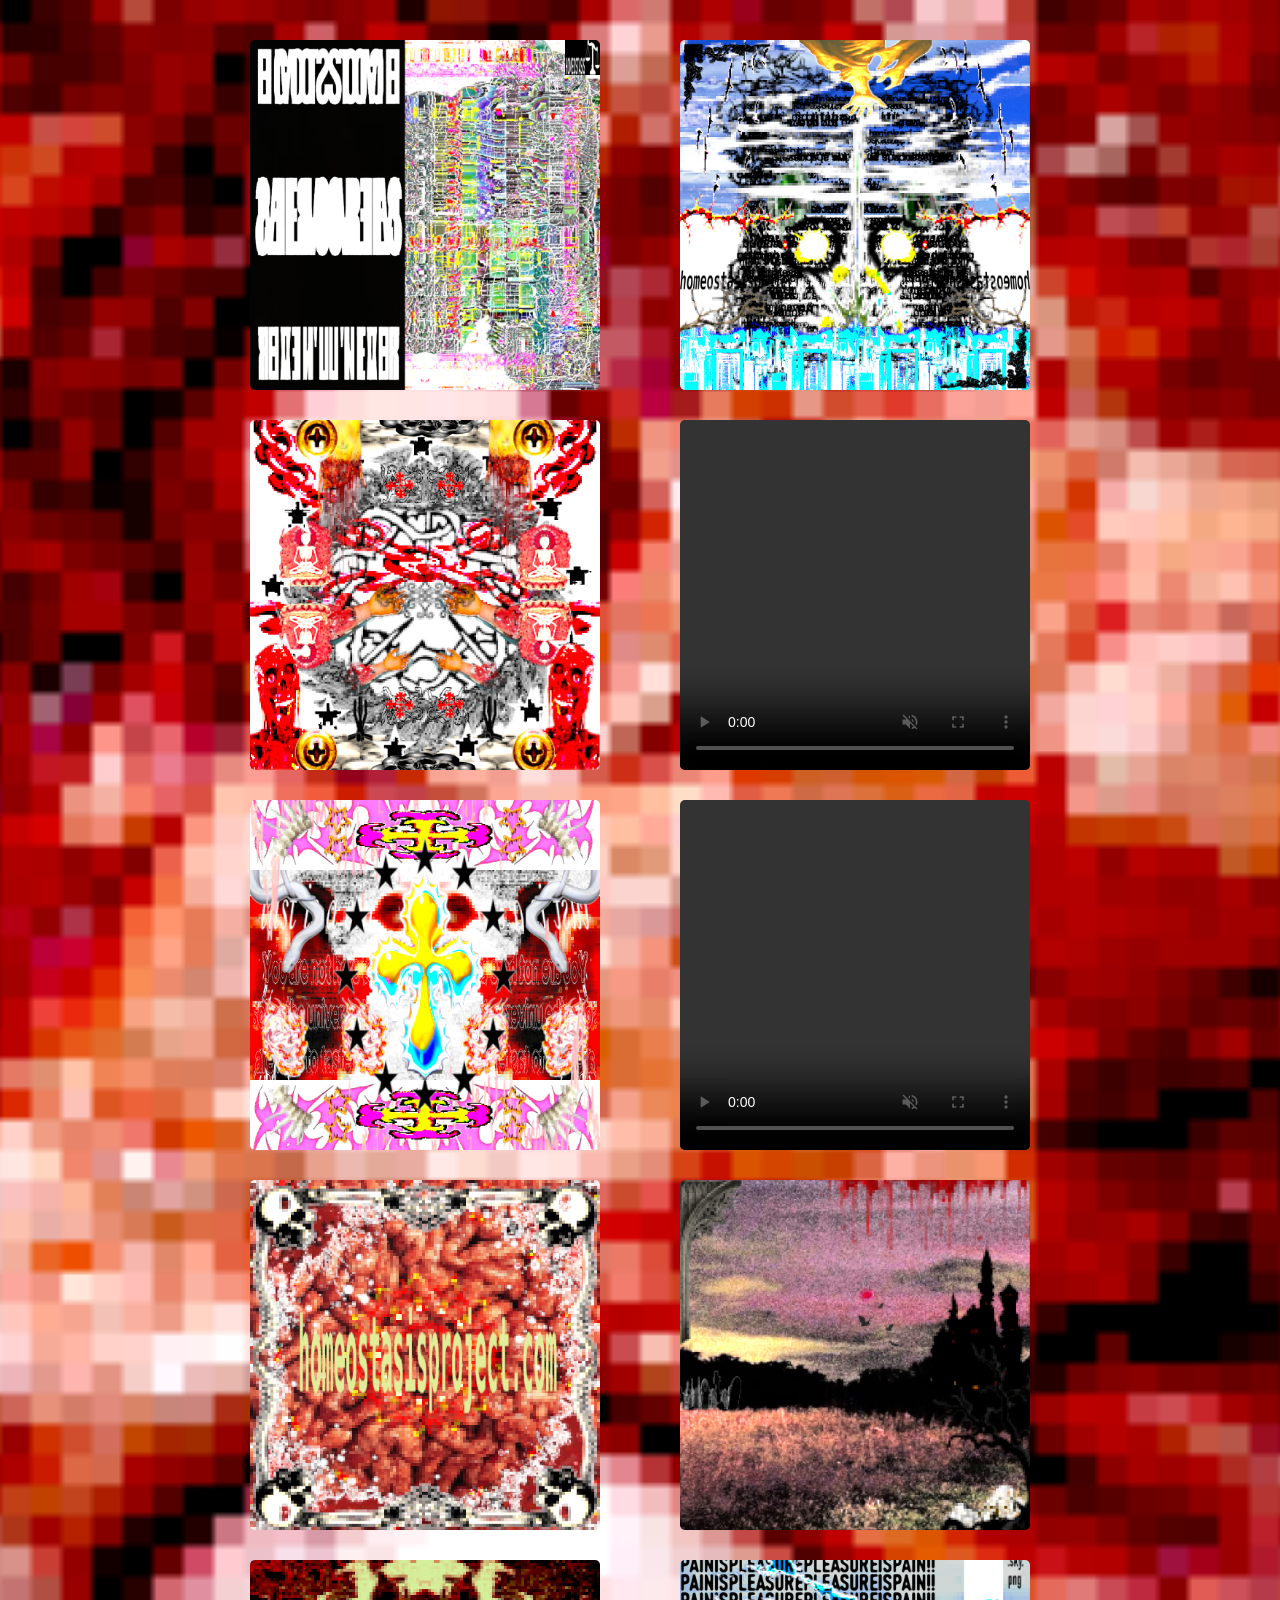
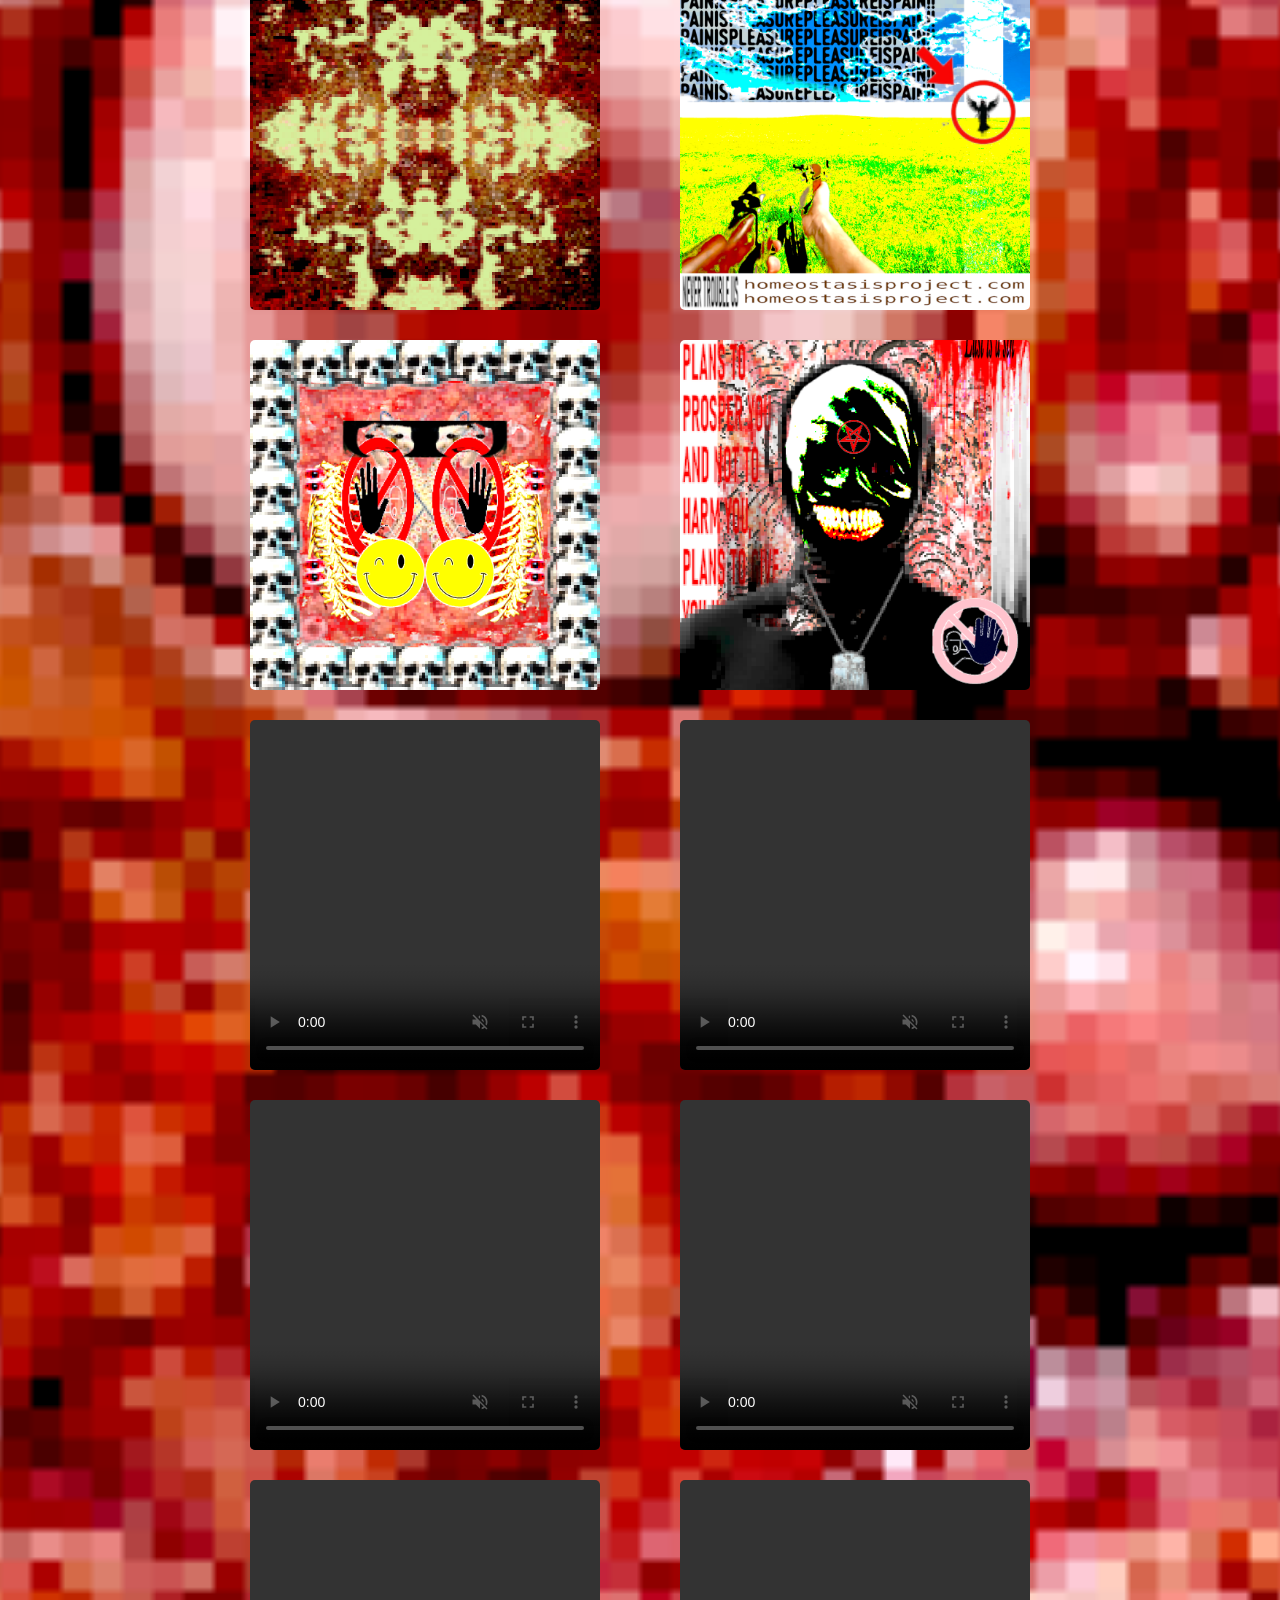
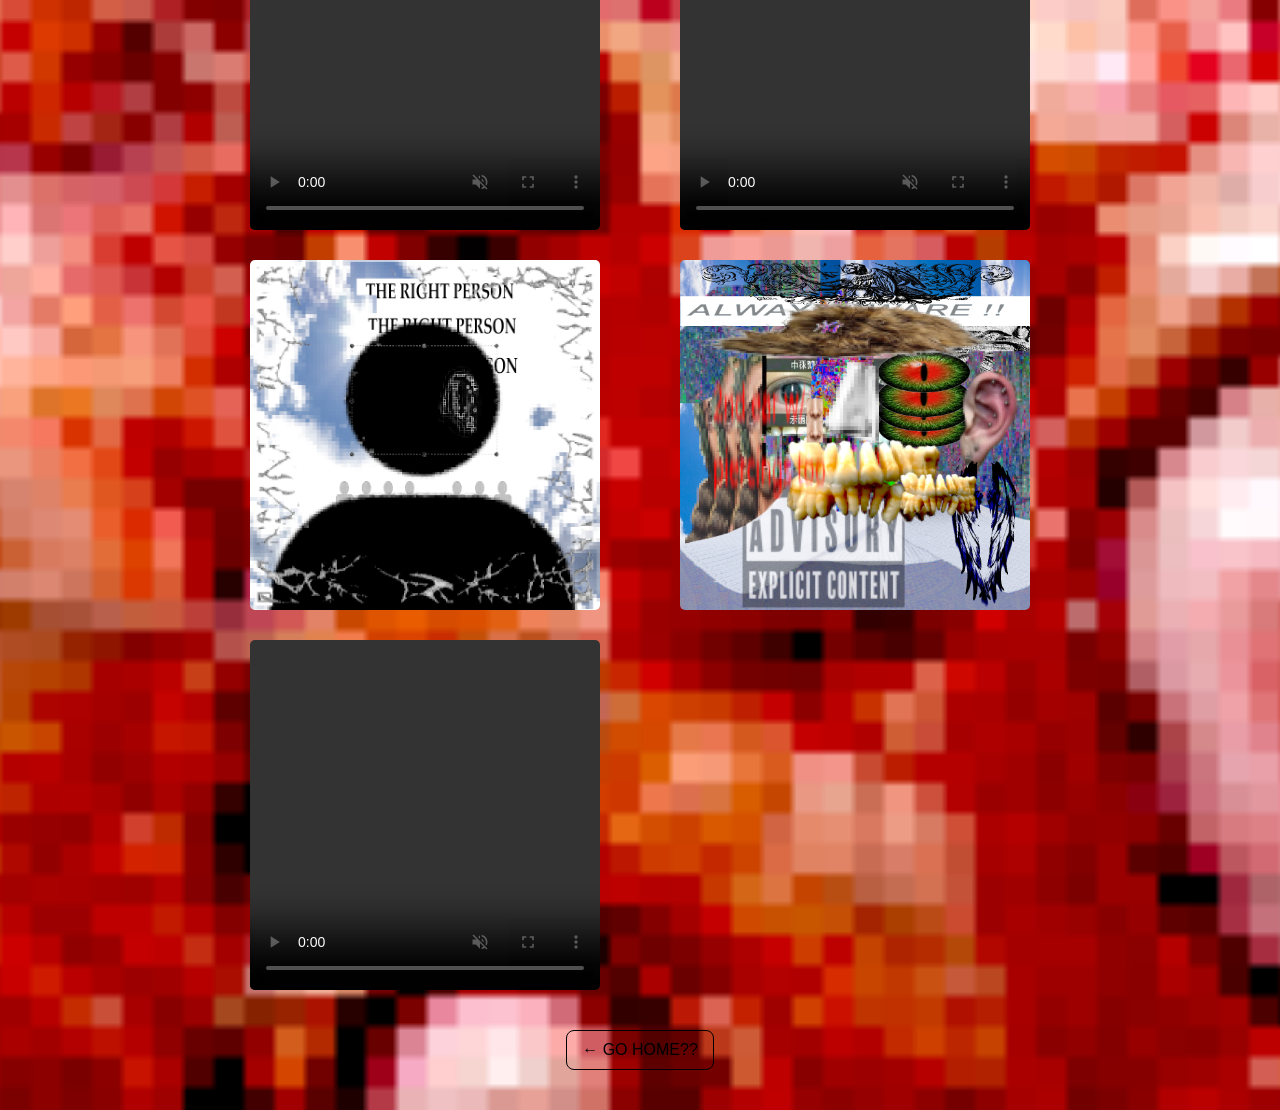
==== page3.html @ a5e360a9 "Update page3.html" ====
<!DOCTYPE html>
<html lang="fr">

<head>
  <meta charset="UTF-8">
  <link rel="stylesheet" href="page3.css">

  <script>
    // 1 chance sur 10 d'avoir l'image p6.png en fond
    window.addEventListener("DOMContentLoaded", () => {
      const roll = Math.floor(Math.random() * 5) + 1;

      if (roll === 1) {
        document.body.classList.add("bg-image");
      }
    });
  </script>

</head>

<body>

  <div class="gallery">

    <div class="column">

        <img src="images/w21.png" alt="Sketch 21"
           onclick="openLightbox(this.src,'image')">
    
       <img src="images/w19.png" alt="Sketch 19"
           onclick="openLightbox(this.src,'image')">

      <img src="images/w17.png" alt="Sketch 17"
           onclick="openLightbox(this.src,'image')">

      <img src="images/w15.png" alt="Sketch 15"
           onclick="openLightbox(this.src,'image')">

      <img src="images/w13.png" alt="Sketch 13"
           onclick="openLightbox(this.src,'image')">

      <img src="images/w11.png" alt="Sketch 11"
           onclick="openLightbox(this.src,'image')">

      <video autoplay muted loop playsinline controls
             onclick="openLightbox('images/w9.mp4','video')">
        <source src="images/w9.mp4" type="video/mp4">
      </video>

      <video autoplay muted loop playsinline controls
             onclick="openLightbox('images/w7.mp4','video')">
        <source src="images/w7.mp4" type="video/mp4">
      </video>

      <video autoplay muted loop playsinline controls
             onclick="openLightbox('images/w5.mp4','video')">
        <source src="images/w5.mp4" type="video/mp4">
      </video>

      <img src="images/w3.png" alt="Sketch 3"
           onclick="openLightbox(this.src,'image')">

      <video autoplay muted loop playsinline controls
             onclick="openLightbox('images/w1.mp4','video')">
        <source src="images/w1.mp4" type="video/mp4">
      </video>

    </div>

    <div class="column">

           <img src="images/w20.png" alt="Sketch 20"
           onclick="openLightbox(this.src,'image')">

      <video autoplay muted loop playsinline controls
             onclick="openLightbox('images/w18.mp4','video')">
        <source src="images/w18.mp4" type="video/mp4">
      </video>

      <video autoplay muted loop playsinline controls
             onclick="openLightbox('images/w16.mp4','video')">
        <source src="images/w16.mp4" type="video/mp4">
      </video>

      <img src="images/w14.png" alt="Sketch 14"
           onclick="openLightbox(this.src,'image')">

      <img src="images/w12.png" alt="Sketch 12"
           onclick="openLightbox(this.src,'image')">

      <img src="images/w10.png" alt="Sketch 10"
           onclick="openLightbox(this.src,'image')">

      <video autoplay muted loop playsinline controls
             onclick="openLightbox('images/w8.mp4','video')">
        <source src="images/w8.mp4" type="video/mp4">
      </video>

      <video autoplay muted loop playsinline controls
             onclick="openLightbox('images/w6.mp4','video')">
        <source src="images/w6.mp4" type="video/mp4">
      </video>

      <video autoplay muted loop playsinline controls
             onclick="openLightbox('images/w4.mp4','video')">
        <source src="images/w4.mp4" type="video/mp4">
      </video>

      <img src="images/w2.jpeg" alt="Sketch 2"
           onclick="openLightbox(this.src,'image')">

    </div>

  </div>

  <a href="index.html" class="back-home">← GO HOME??</a>

  <div id="lightbox" class="lightbox" onclick="closeLightbox()">

    <img id="lightbox-img" style="display:none;">

    <video id="lightbox-video"
           controls
           autoplay
           style="display:none;">
    </video>

  </div>

  <script>

    function openLightbox(src, type) {

      const lightbox = document.getElementById("lightbox");
      const img = document.getElementById("lightbox-img");
      const video = document.getElementById("lightbox-video");

      lightbox.style.display = "flex";

      if (type === "video") {

        img.style.display = "none";

        video.style.display = "block";
        video.src = src;
        video.play();

      } else {

        video.pause();
        video.style.display = "none";

        img.style.display = "block";
        img.src = src;
      }
    }

    function closeLightbox() {
      document.getElementById("lightbox").style.display = "none";
      document.getElementById("lightbox-video").pause();
    }

  </script>

</body>

</html>
---- page3.css ----
body {
  margin: 0;
  background-color: white;
  color: black;
  font-family: Arial, sans-serif;
  text-align: center;
}

/* IMAGE ALÉATOIRE */
body.bg-image {
  background-image: url("images/p6.png");
  background-size: cover;
  background-position: center;
  background-repeat: no-repeat;
}

/* TITRE */
h1 {
  margin-top: 20px;
  letter-spacing: 2px;
}

/* GALERIE */
.gallery {
  display: flex;
  justify-content: center;
  align-items: flex-start;
  gap: 80px;
  margin-top: 40px;
  flex-wrap: wrap;
}

/* COLONNES */
.column {
  display: flex;
  flex-direction: column;
  gap: 30px;
}

/* MEDIA */
.column img,
.column video {
  width: 350px;
  height: 350px;
  object-fit: cover;
  border-radius: 5px;
  transition: transform 0.3s ease;
  cursor: pointer;
}

.column img:hover,
.column video:hover {
  transform: scale(1.05);
}

/* BOUTON */
.back-home {
  display: inline-block;
  margin-top: 40px;
  margin-bottom: 40px;
  color: black;
  text-decoration: none;
  border: 1px solid black;
  padding: 10px 15px;
  border-radius: 8px;
  transition: 0.3s;
}

.back-home:hover {
  background-color: black;
  color: white;
}

/* LIGHTBOX */
.lightbox {
  display: none;
  position: fixed;
  top: 0;
  left: 0;
  width: 100%;
  height: 100%;
  background: rgba(0,0,0,0.9);
  justify-content: center;
  align-items: center;
  z-index: 1000;
}

.lightbox img,
.lightbox video {
  max-width: 90%;
  max-height: 90%;
  object-fit: contain;
  border-radius: 10px;
}
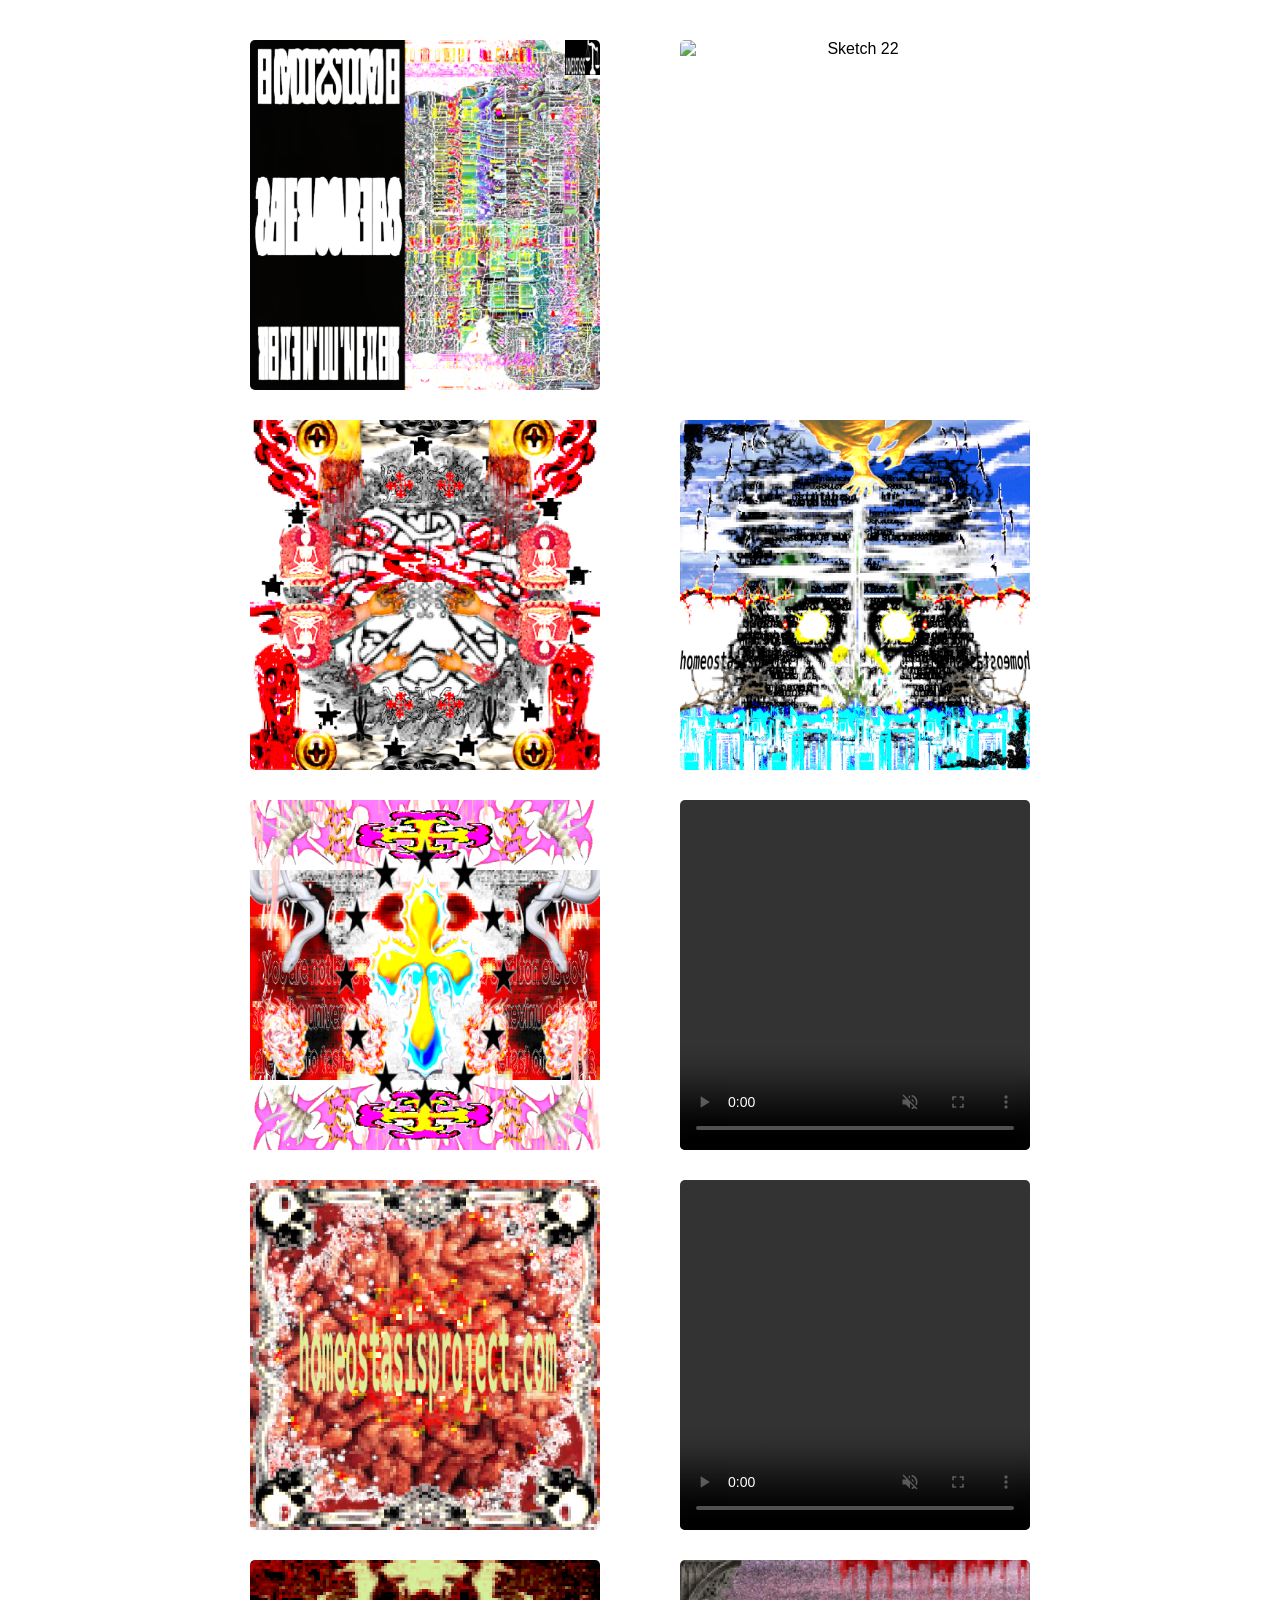
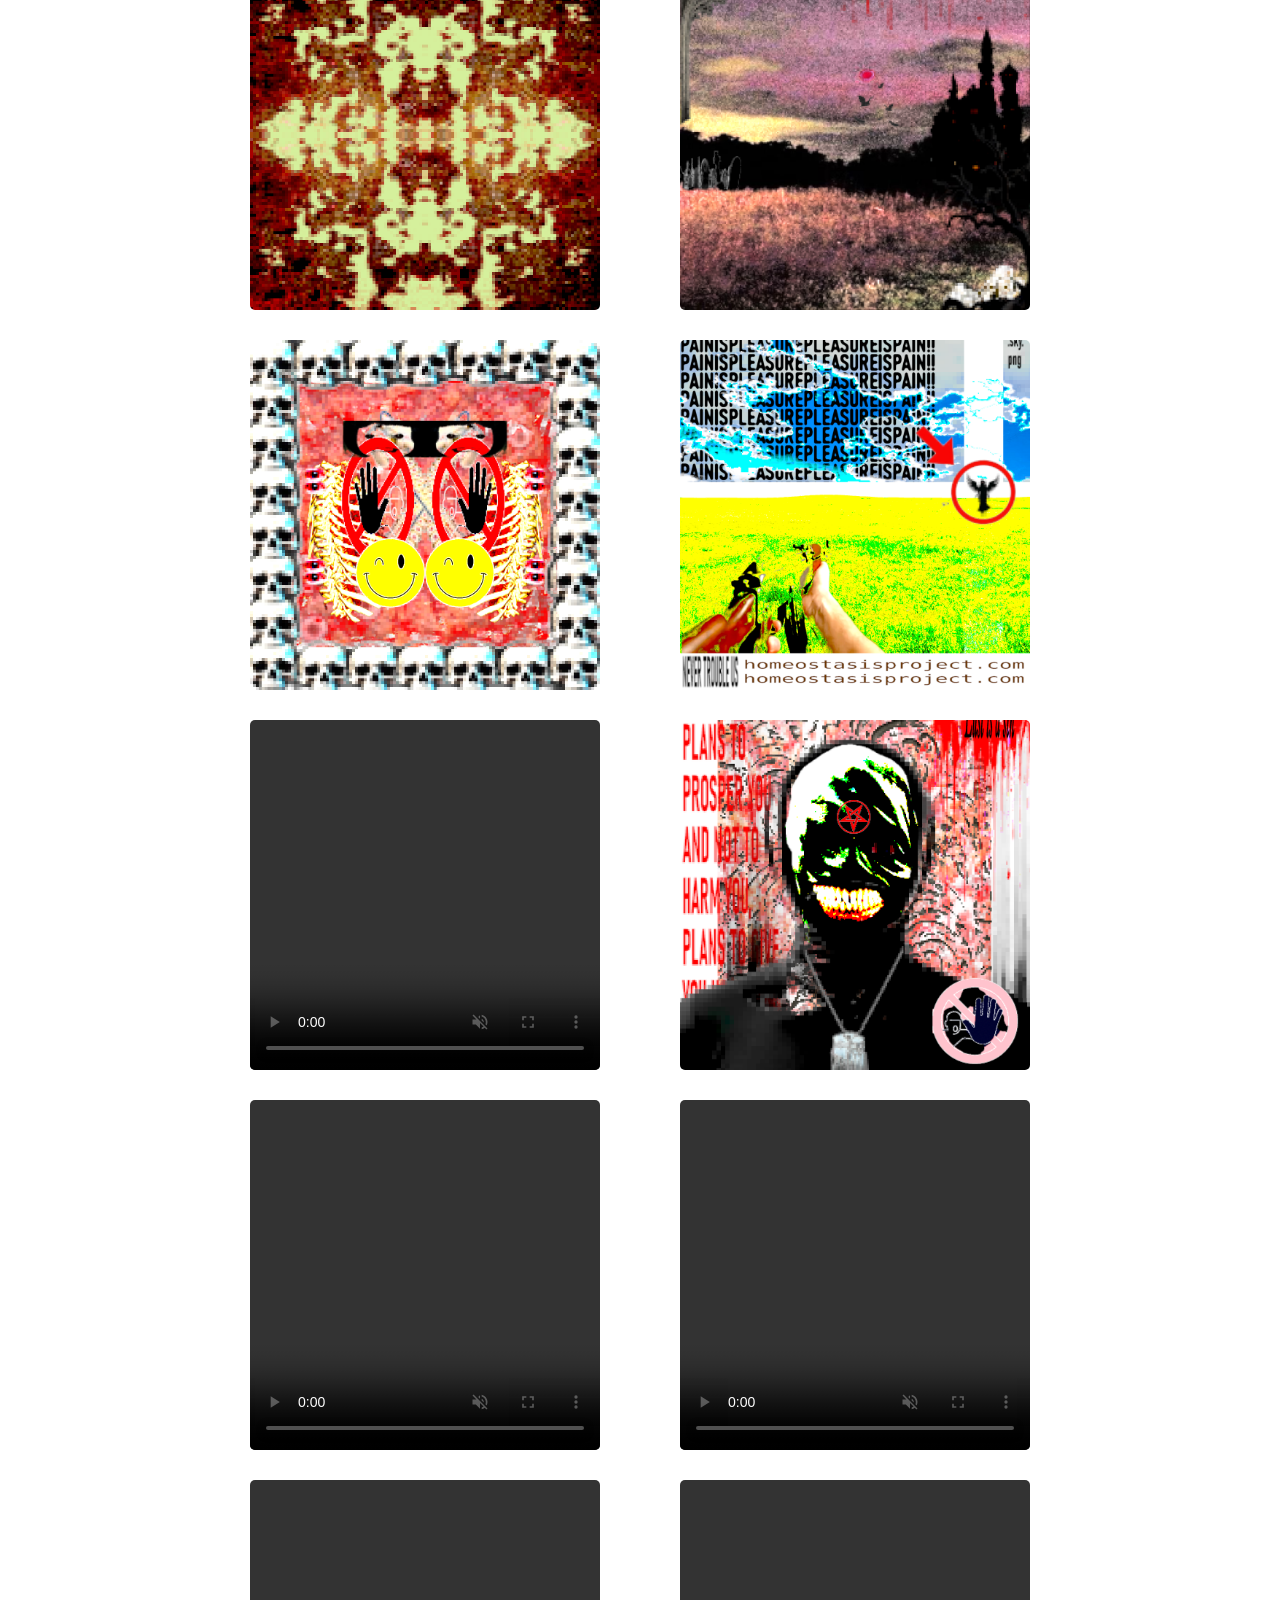
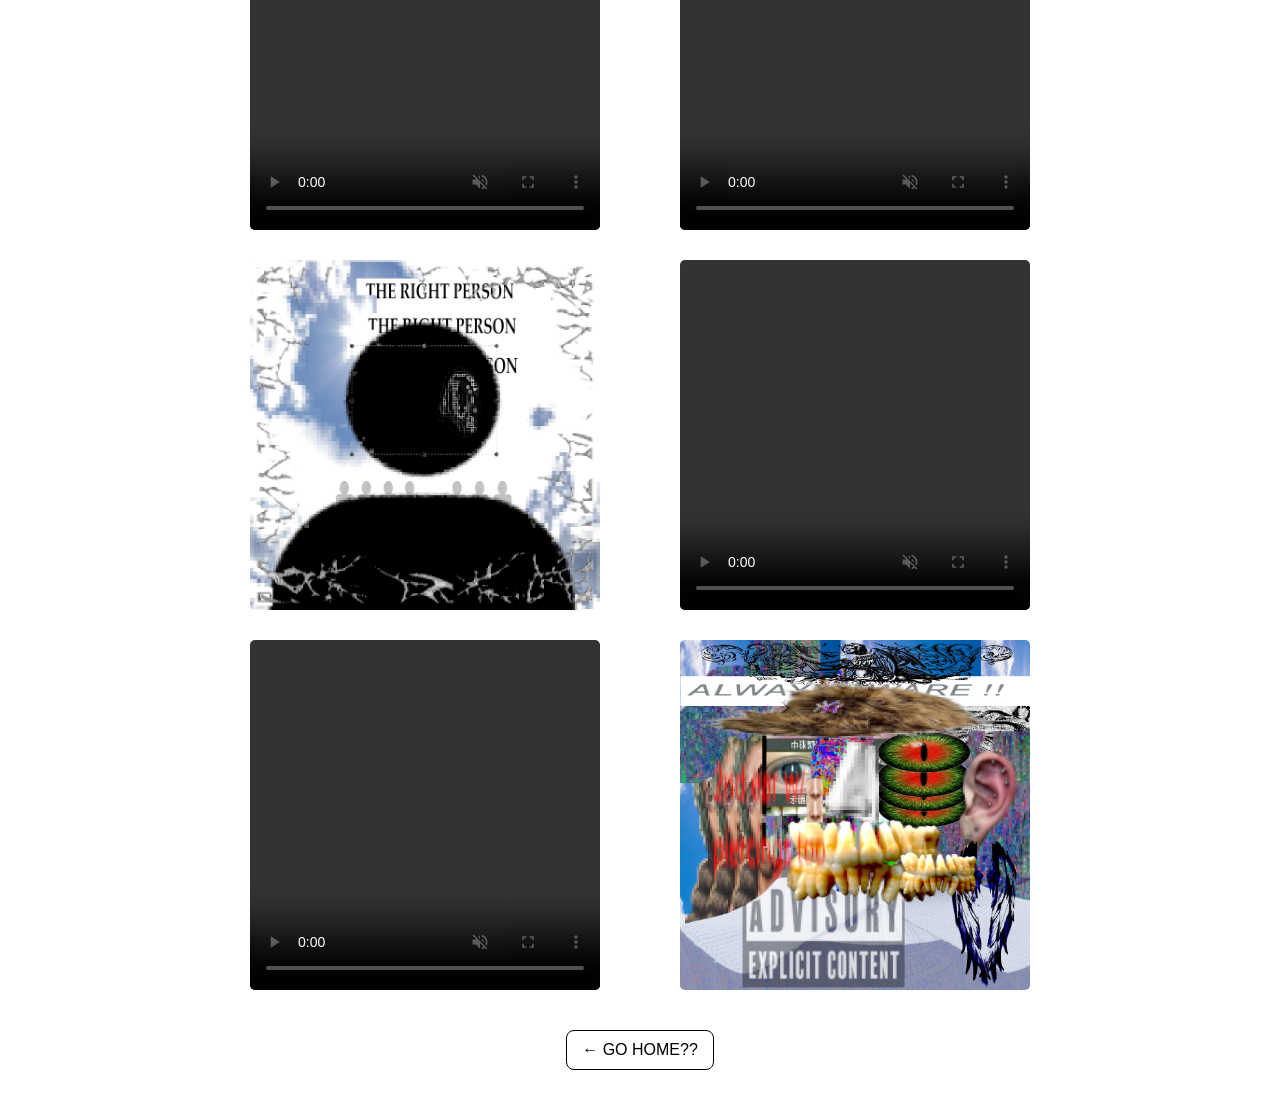
==== commit d705e861: "Update page3.html" ====
--- a/page3.html
+++ b/page3.html
@@ -68,6 +68,9 @@
     </div>
 
     <div class="column">
+
+       <img src="images/w22.png" alt="Sketch 22"
+           onclick="openLightbox(this.src,'image')">
 
            <img src="images/w20.png" alt="Sketch 20"
            onclick="openLightbox(this.src,'image')">
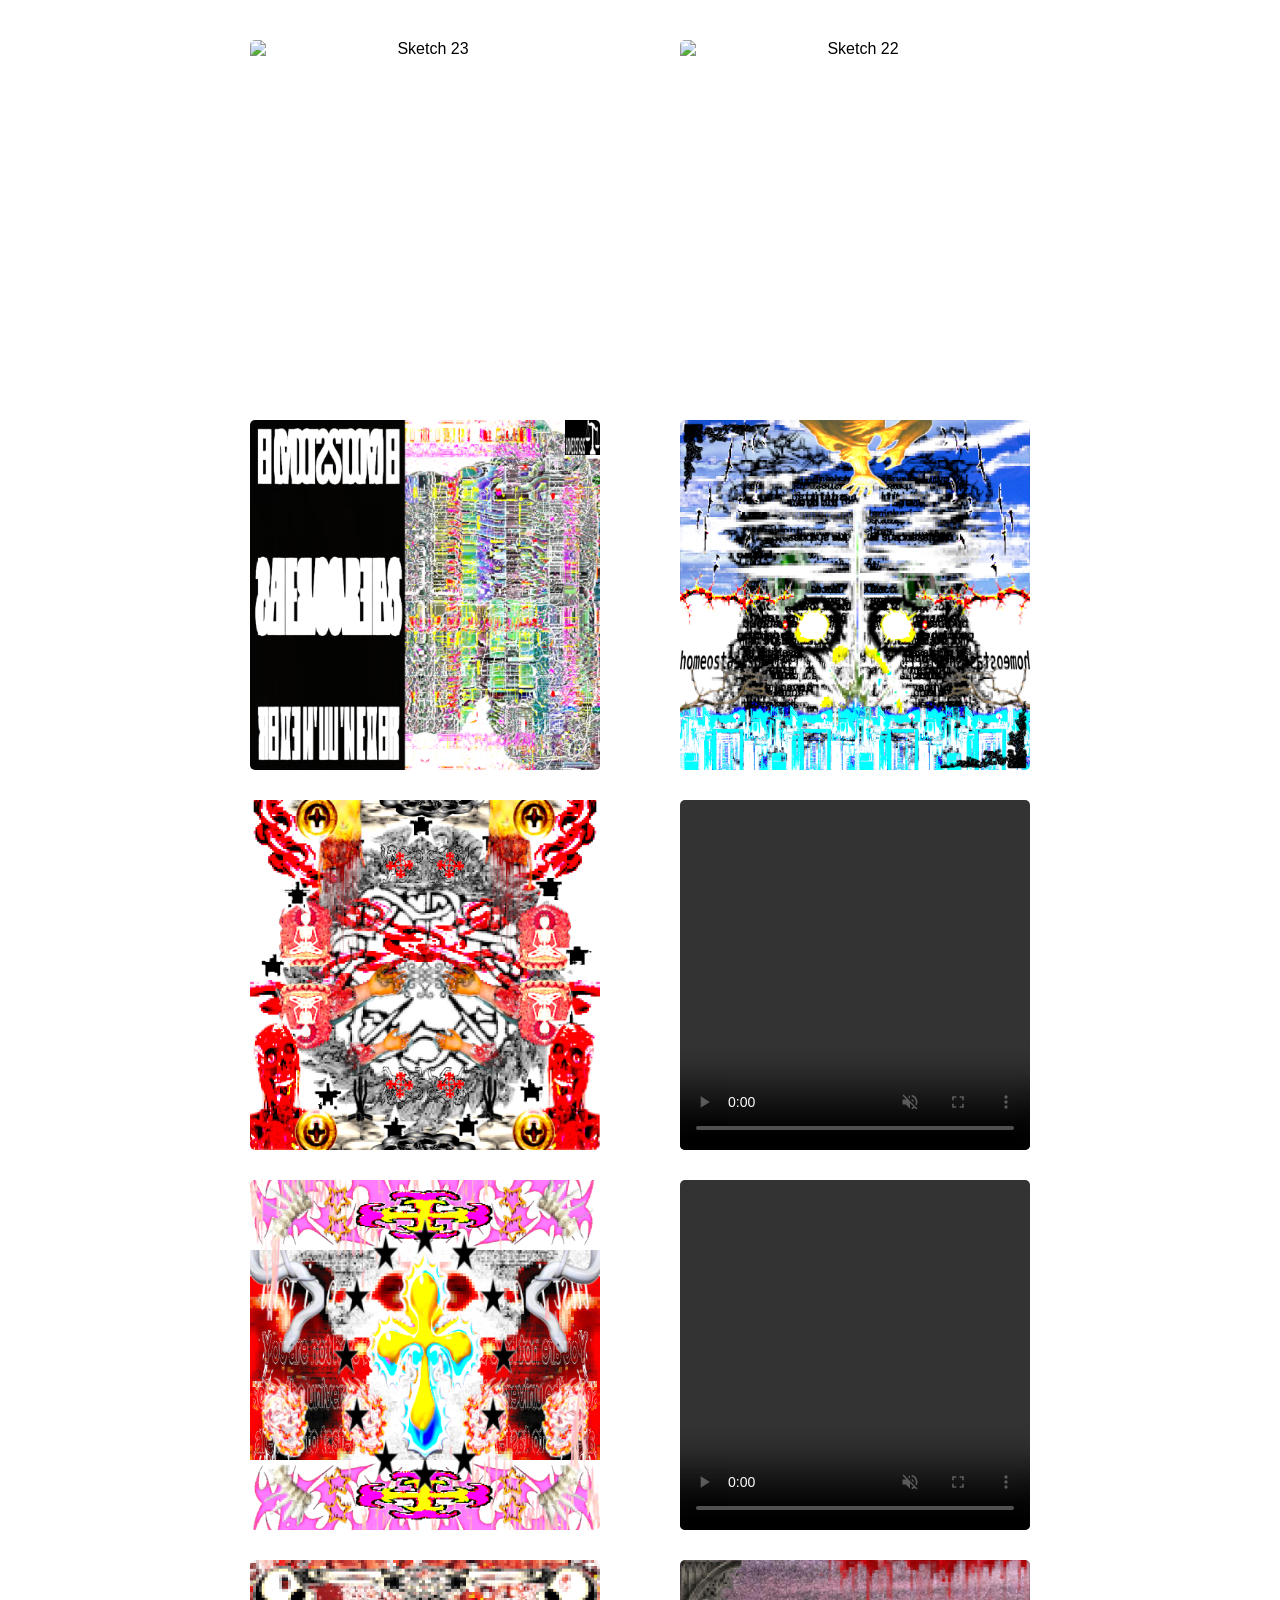
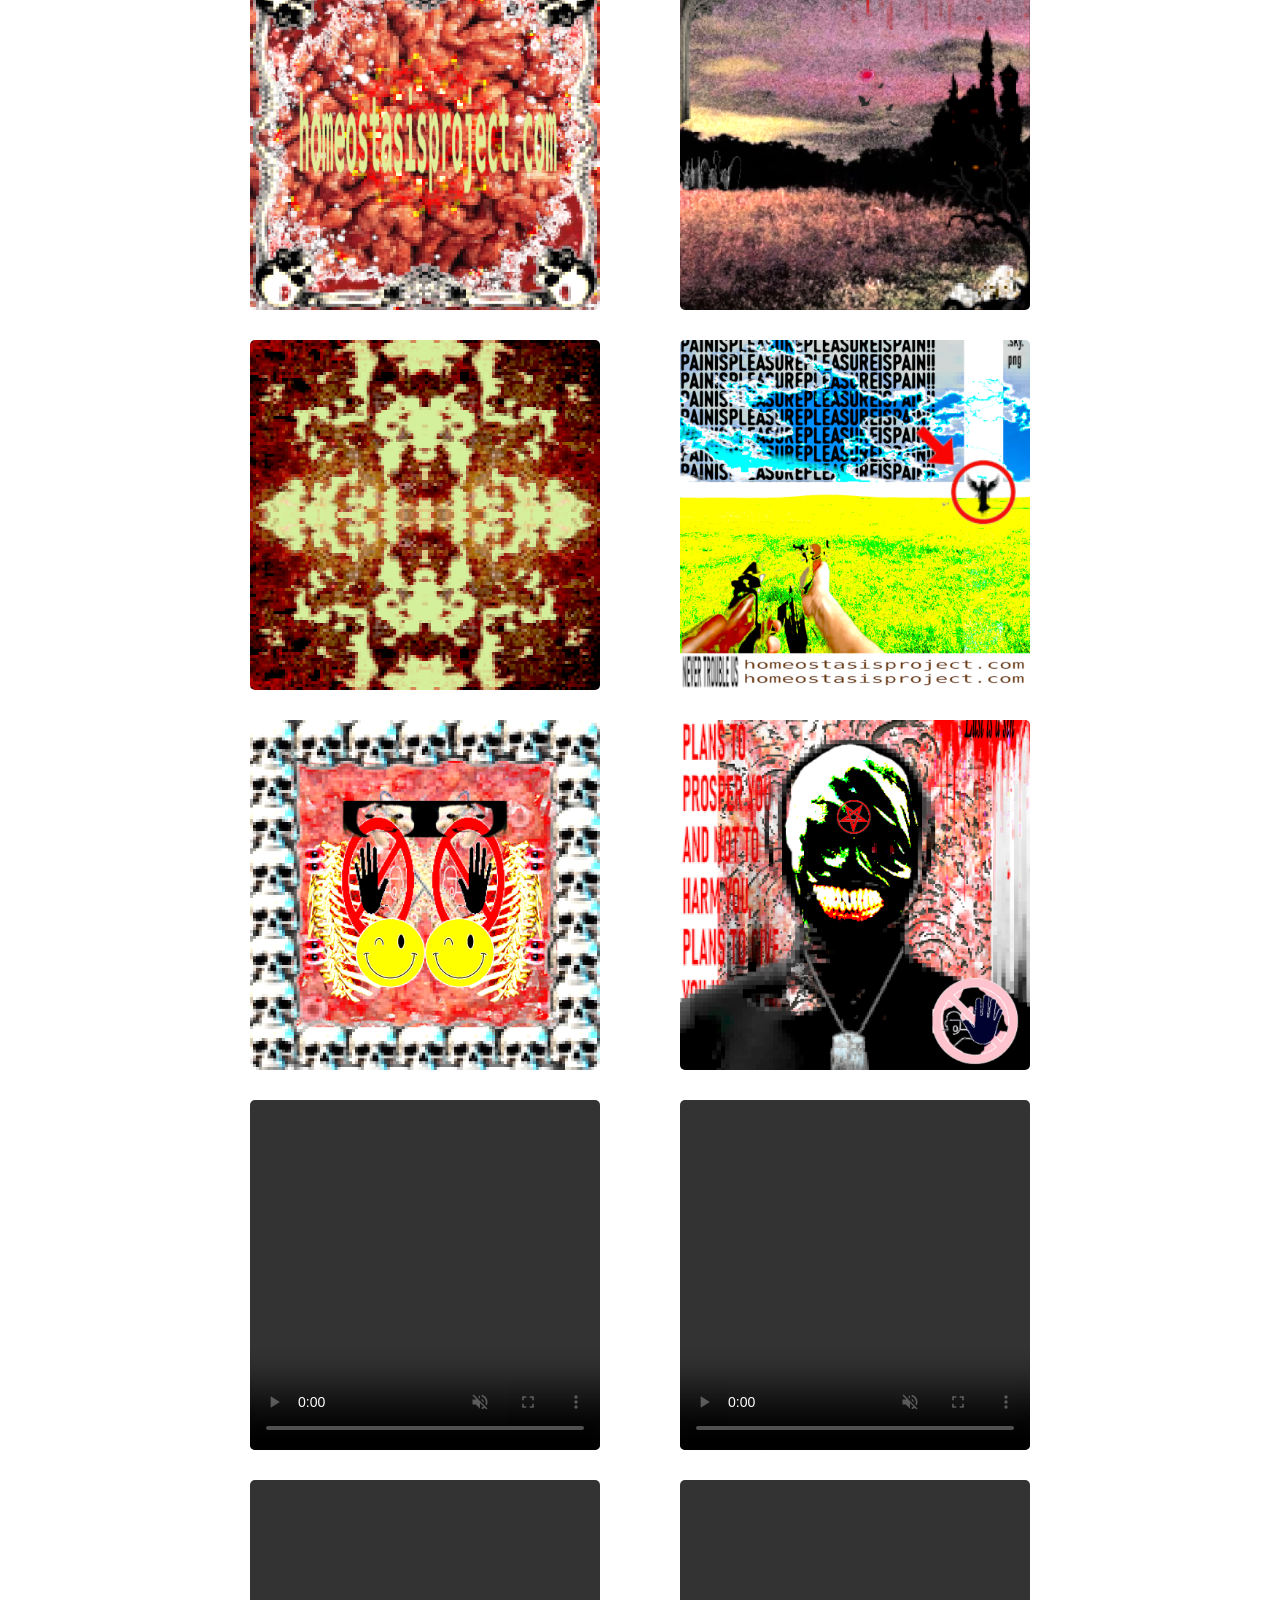
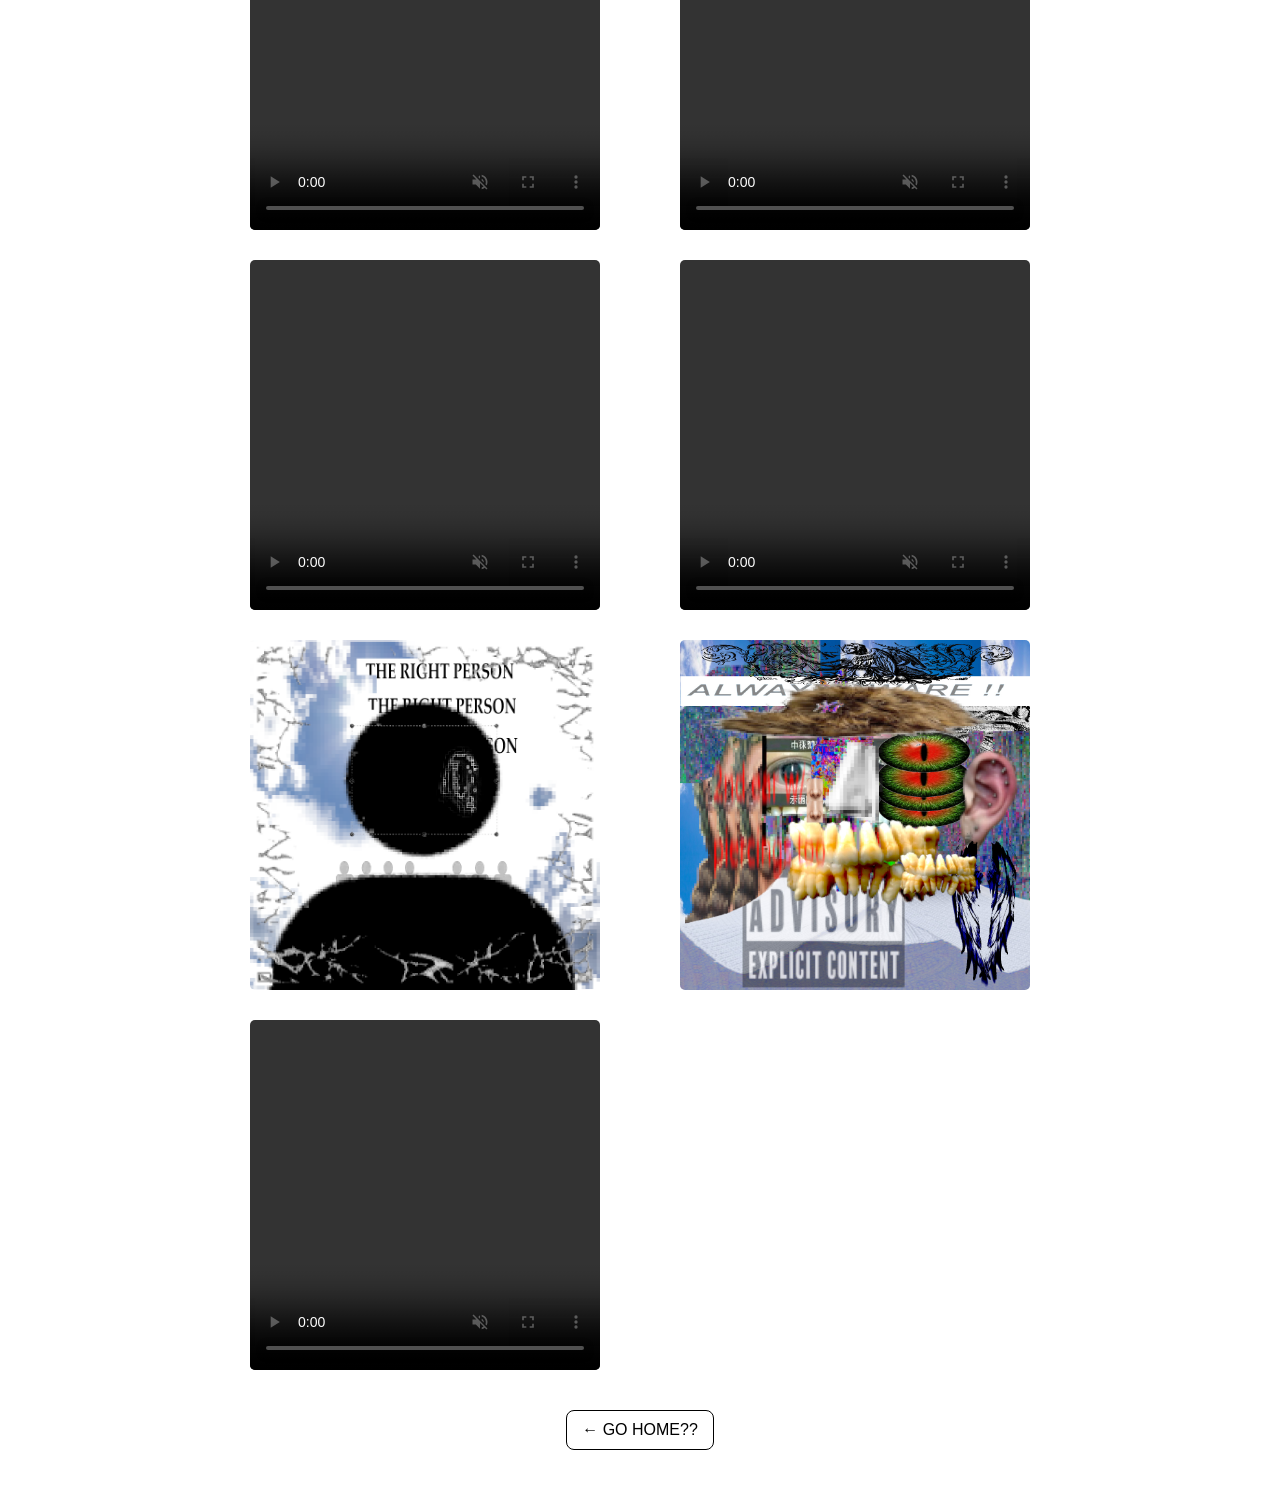
==== commit 26302bde: "Update page3.html" ====
--- a/page3.html
+++ b/page3.html
@@ -23,6 +23,9 @@
   <div class="gallery">
 
     <div class="column">
+
+       <img src="images/w23.png" alt="Sketch 23"
+           onclick="openLightbox(this.src,'image')">
 
         <img src="images/w21.png" alt="Sketch 21"
            onclick="openLightbox(this.src,'image')">
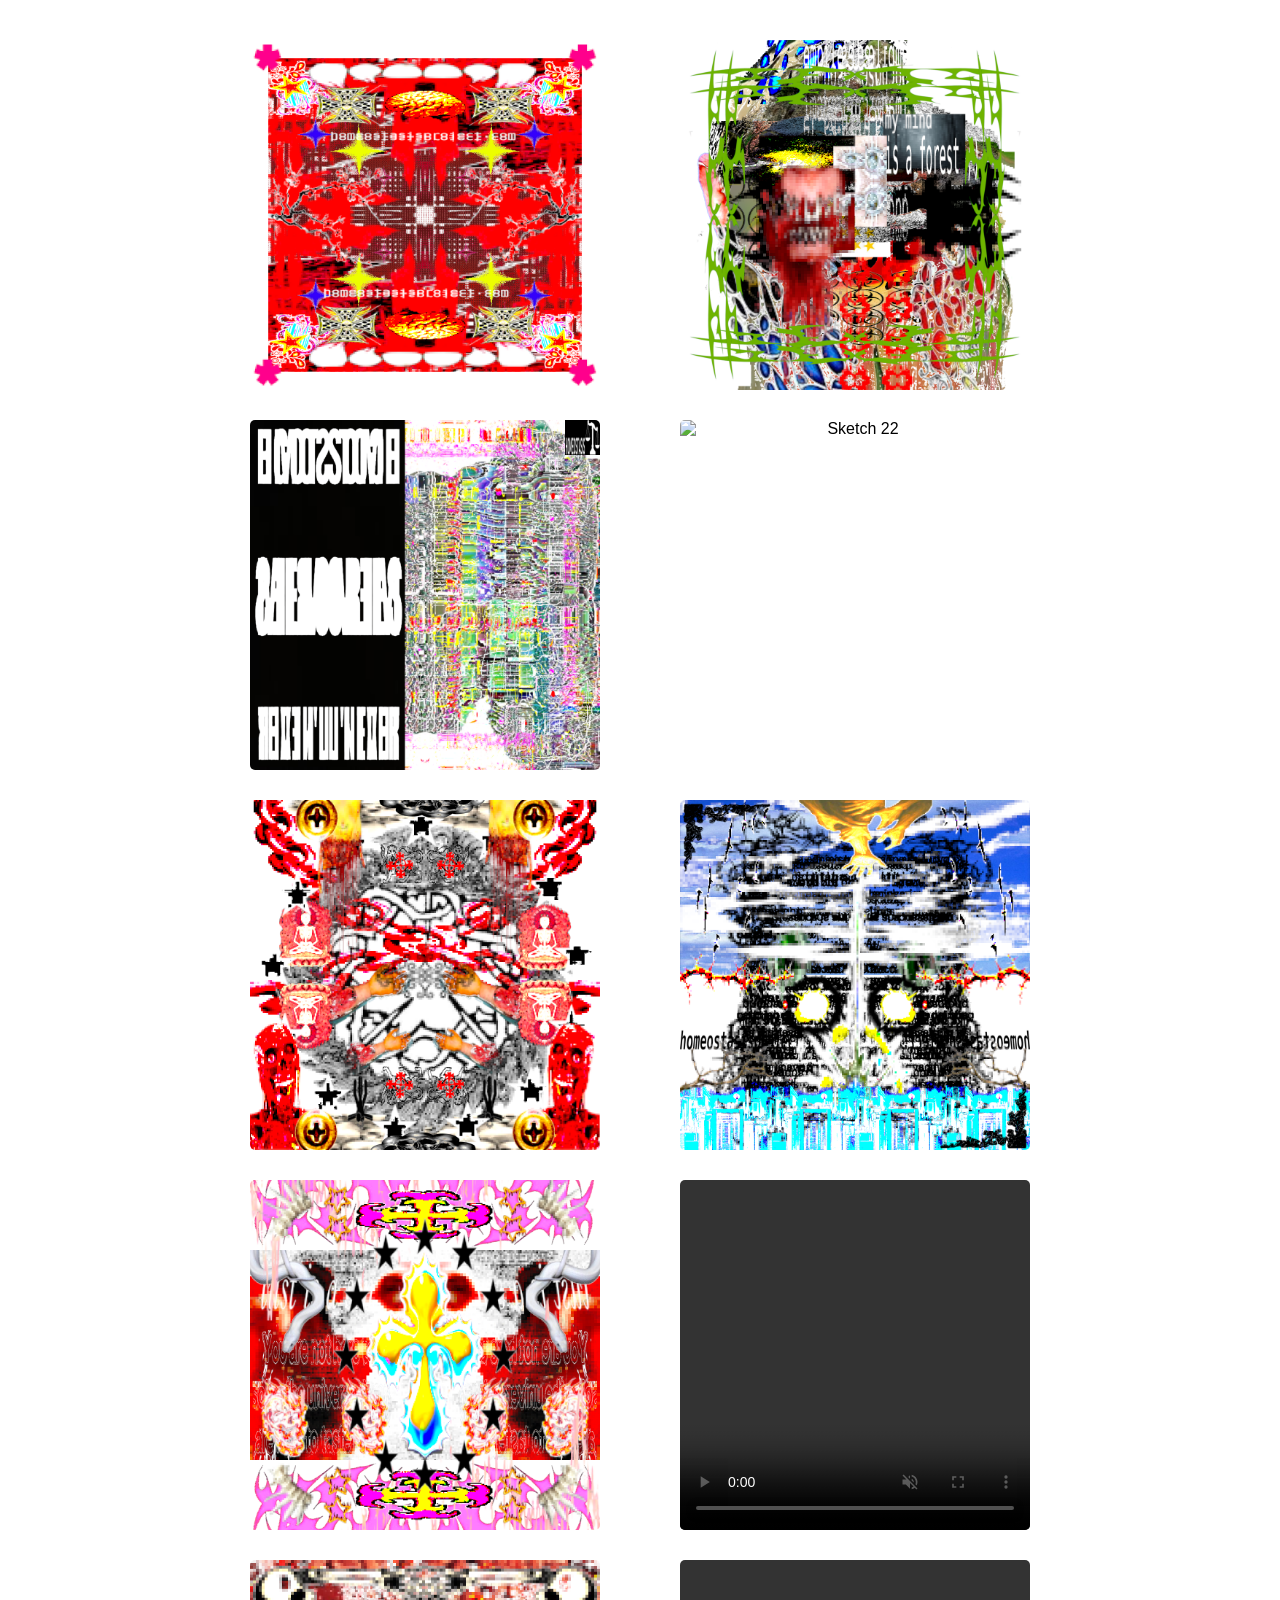
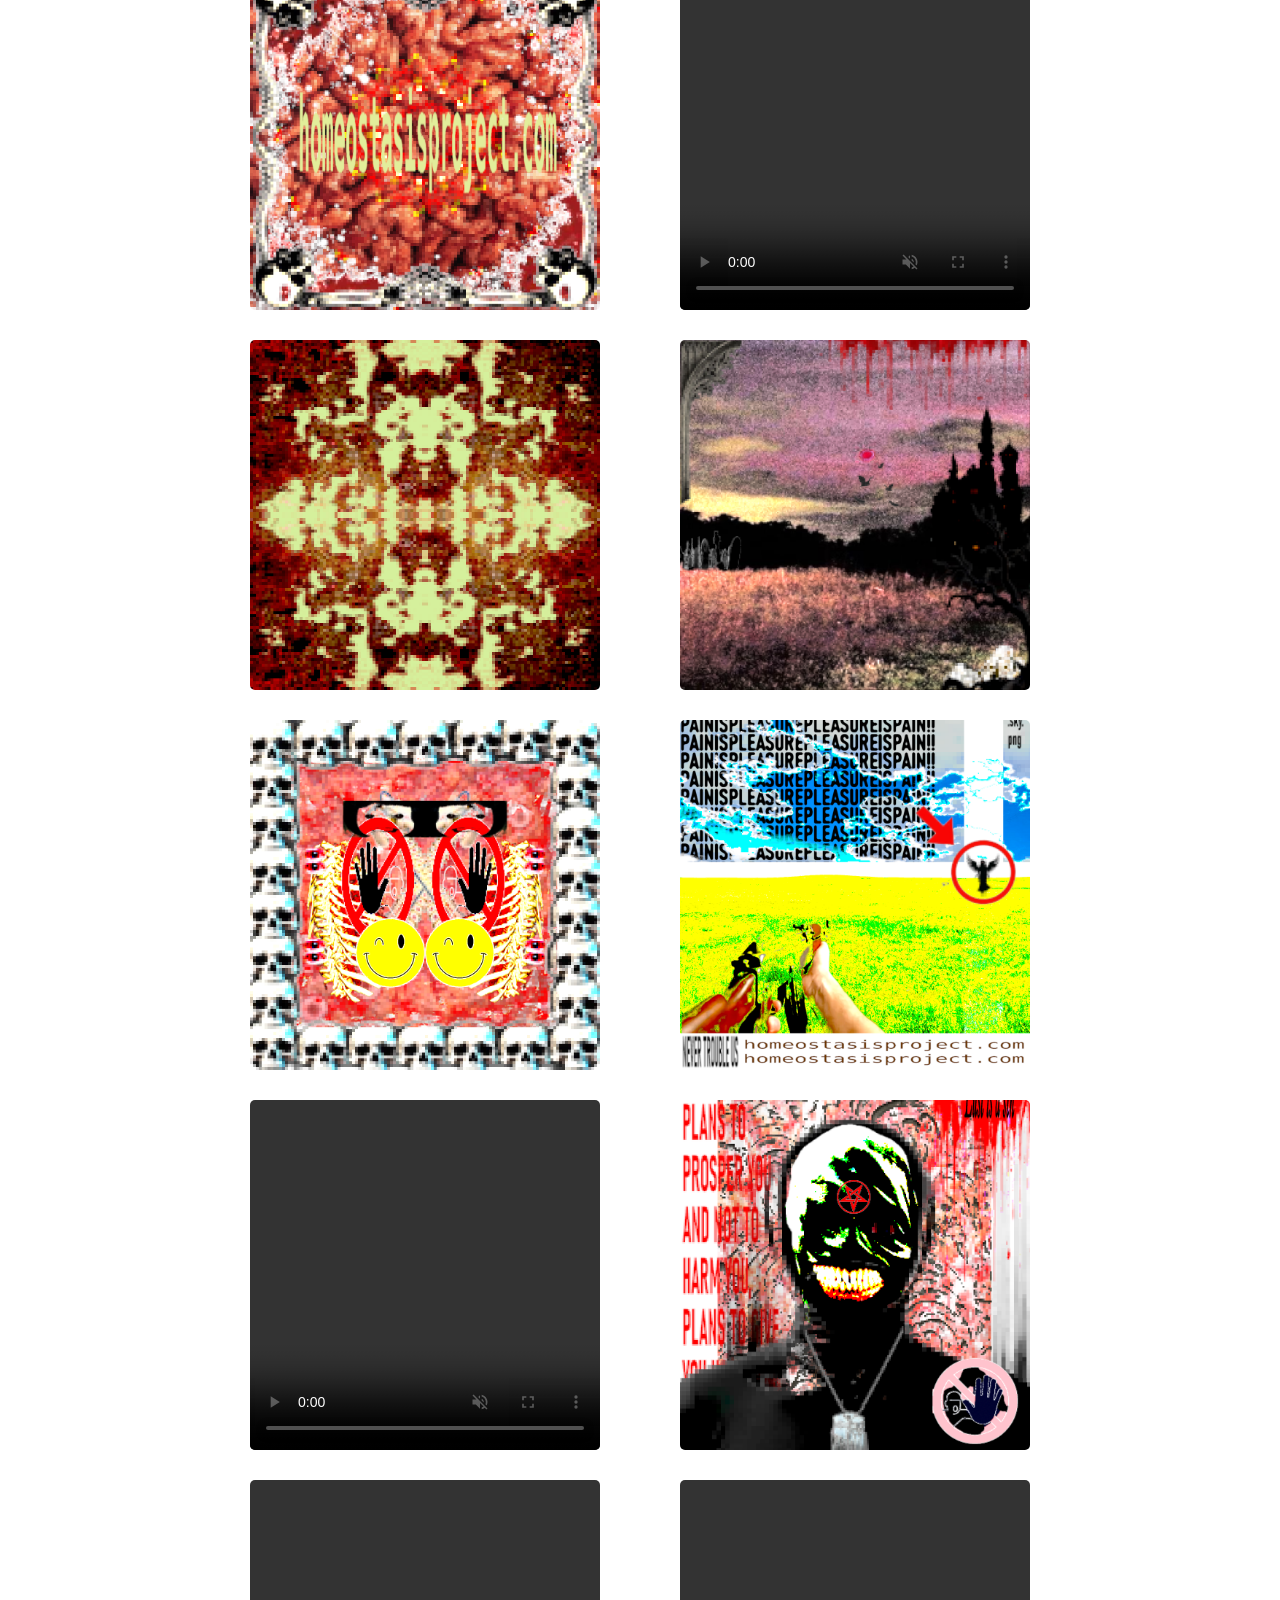
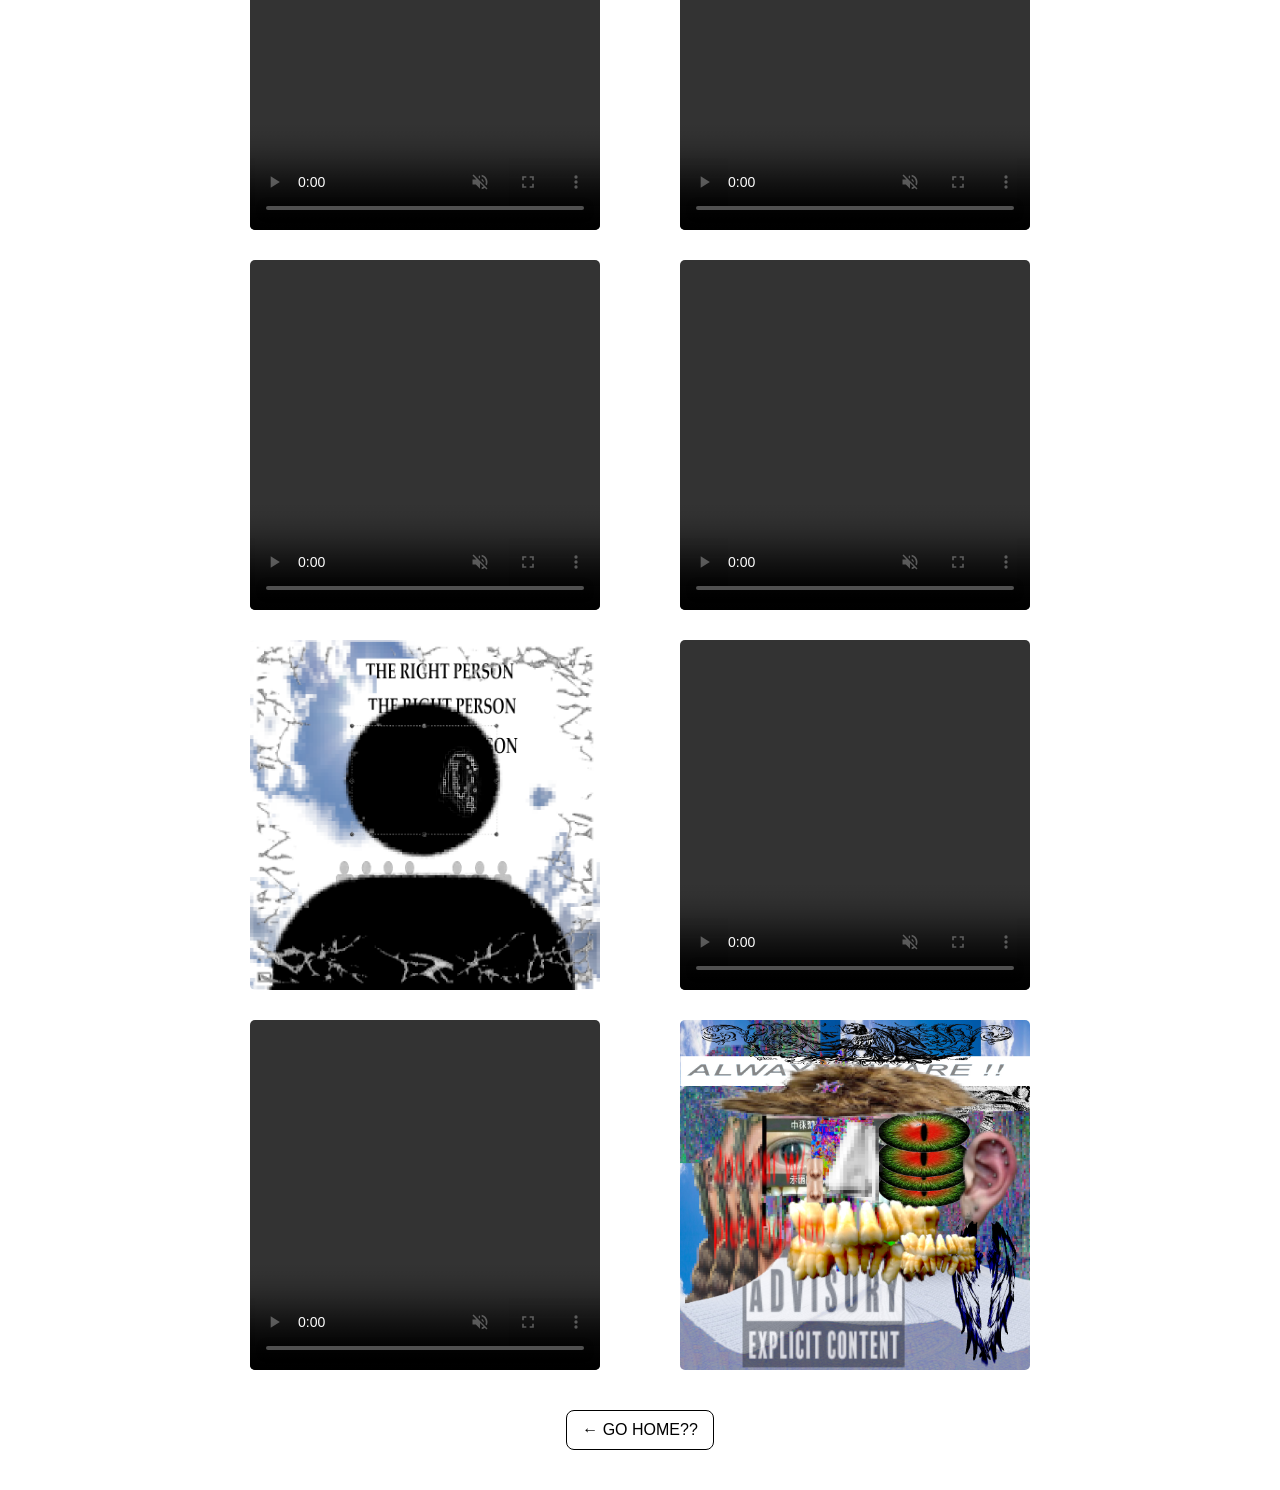
==== commit ab636e45: "Update page3.html" ====
--- a/page3.html
+++ b/page3.html
@@ -71,6 +71,9 @@
     </div>
 
     <div class="column">
+      
+      <img src="images/w24.png" alt="Sketch 24"
+           onclick="openLightbox(this.src,'image')">
 
        <img src="images/w22.png" alt="Sketch 22"
            onclick="openLightbox(this.src,'image')">
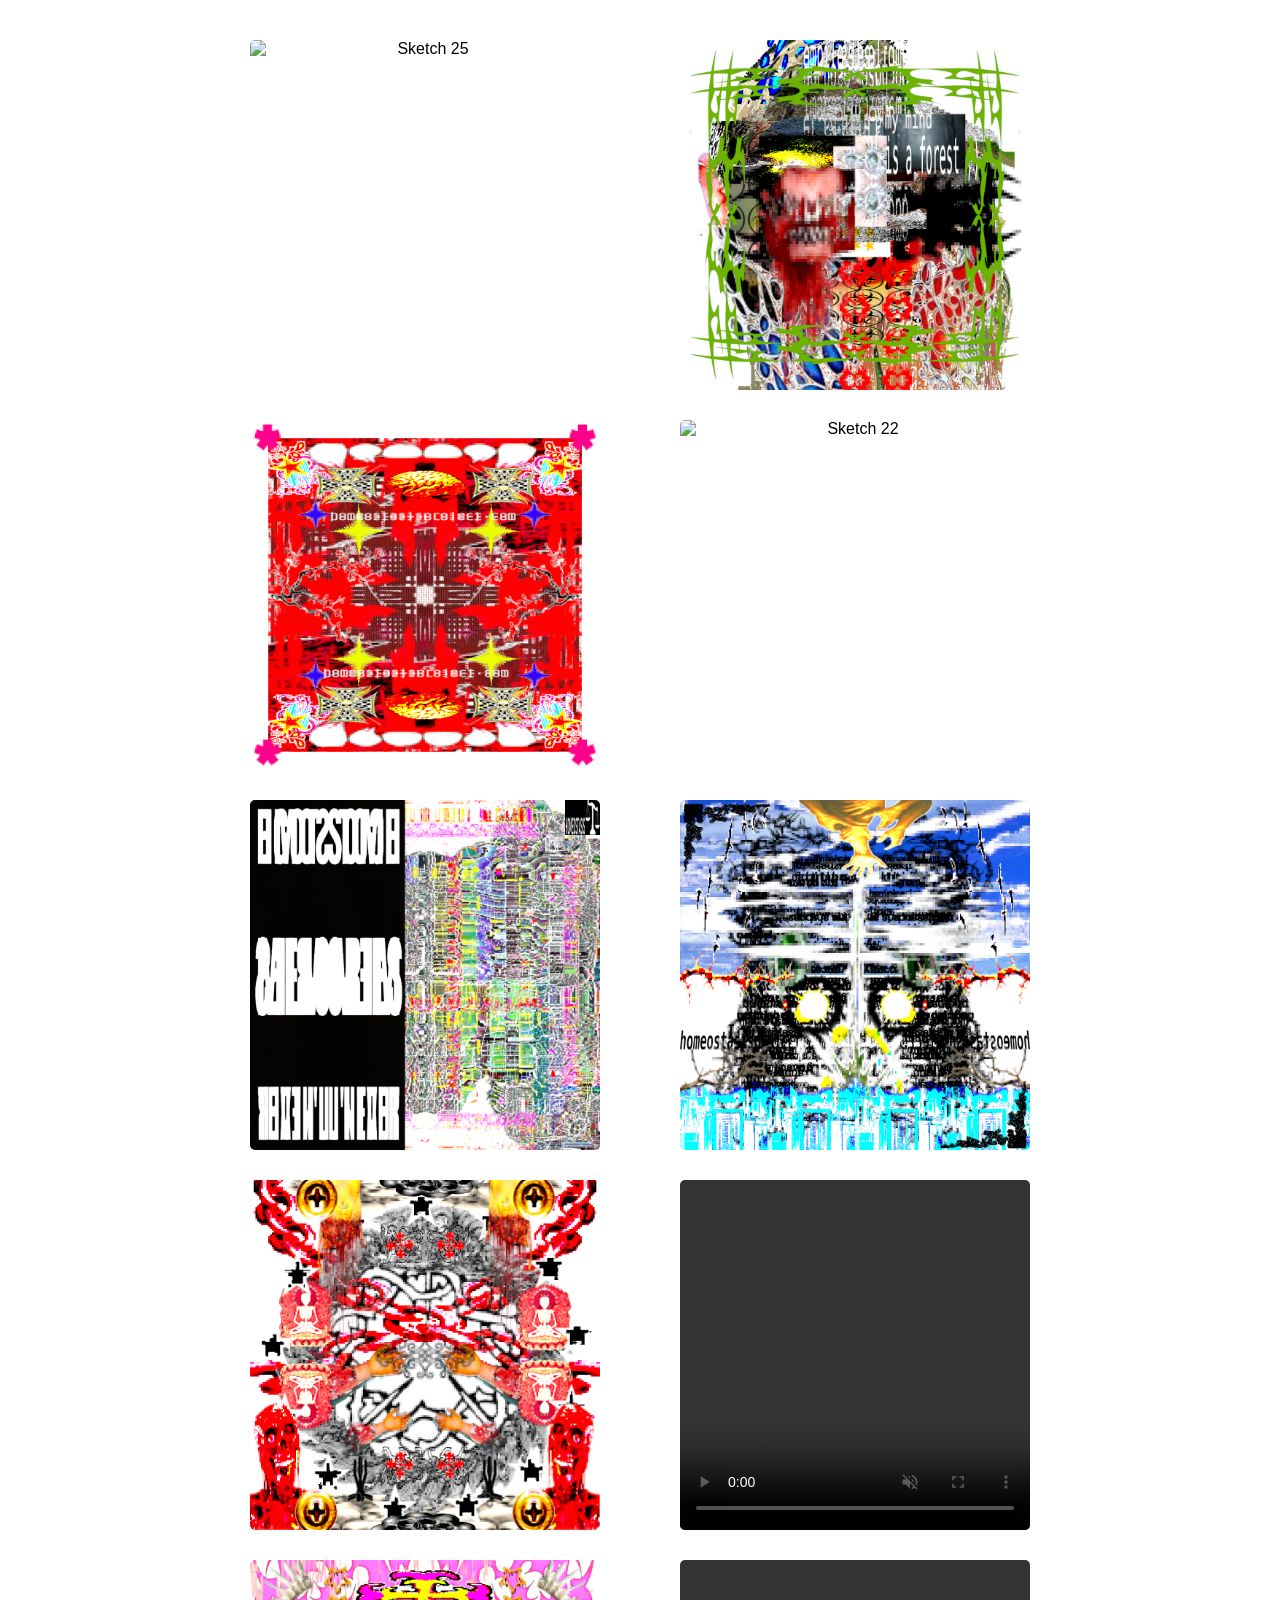
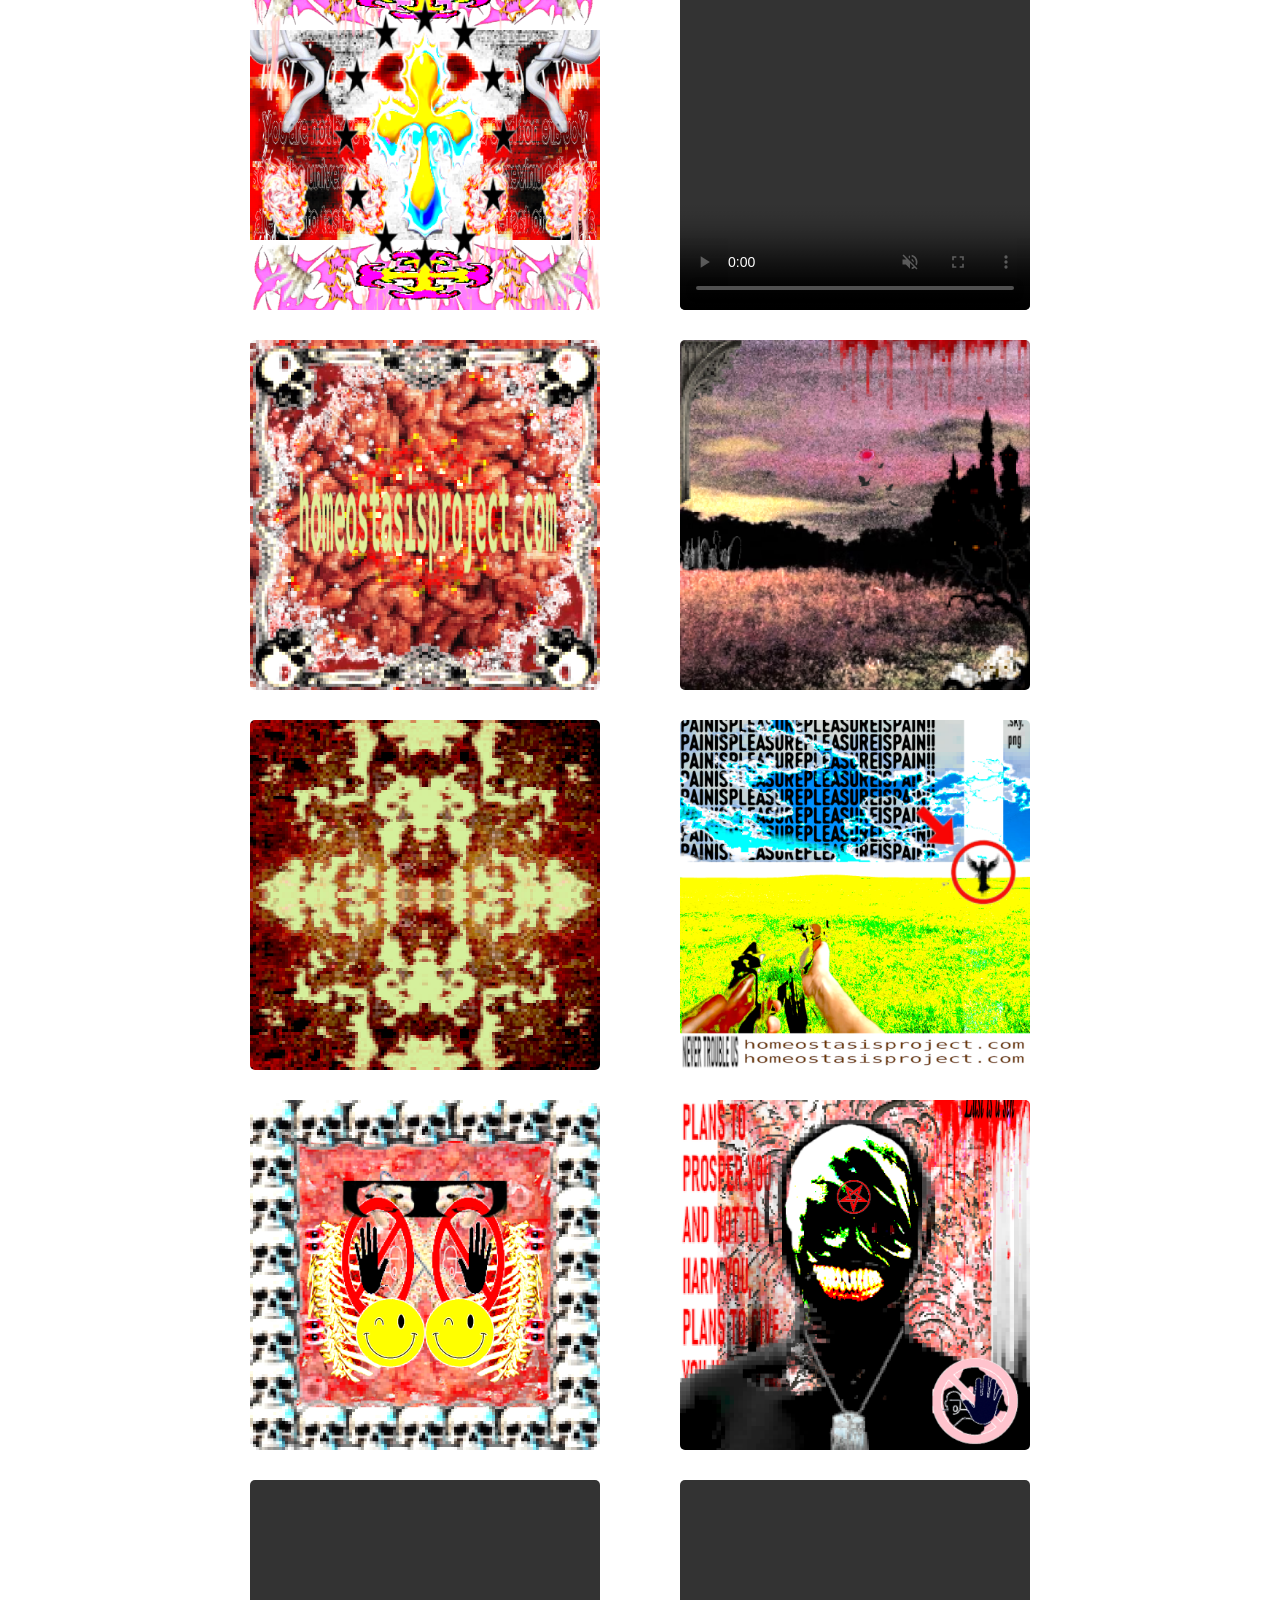
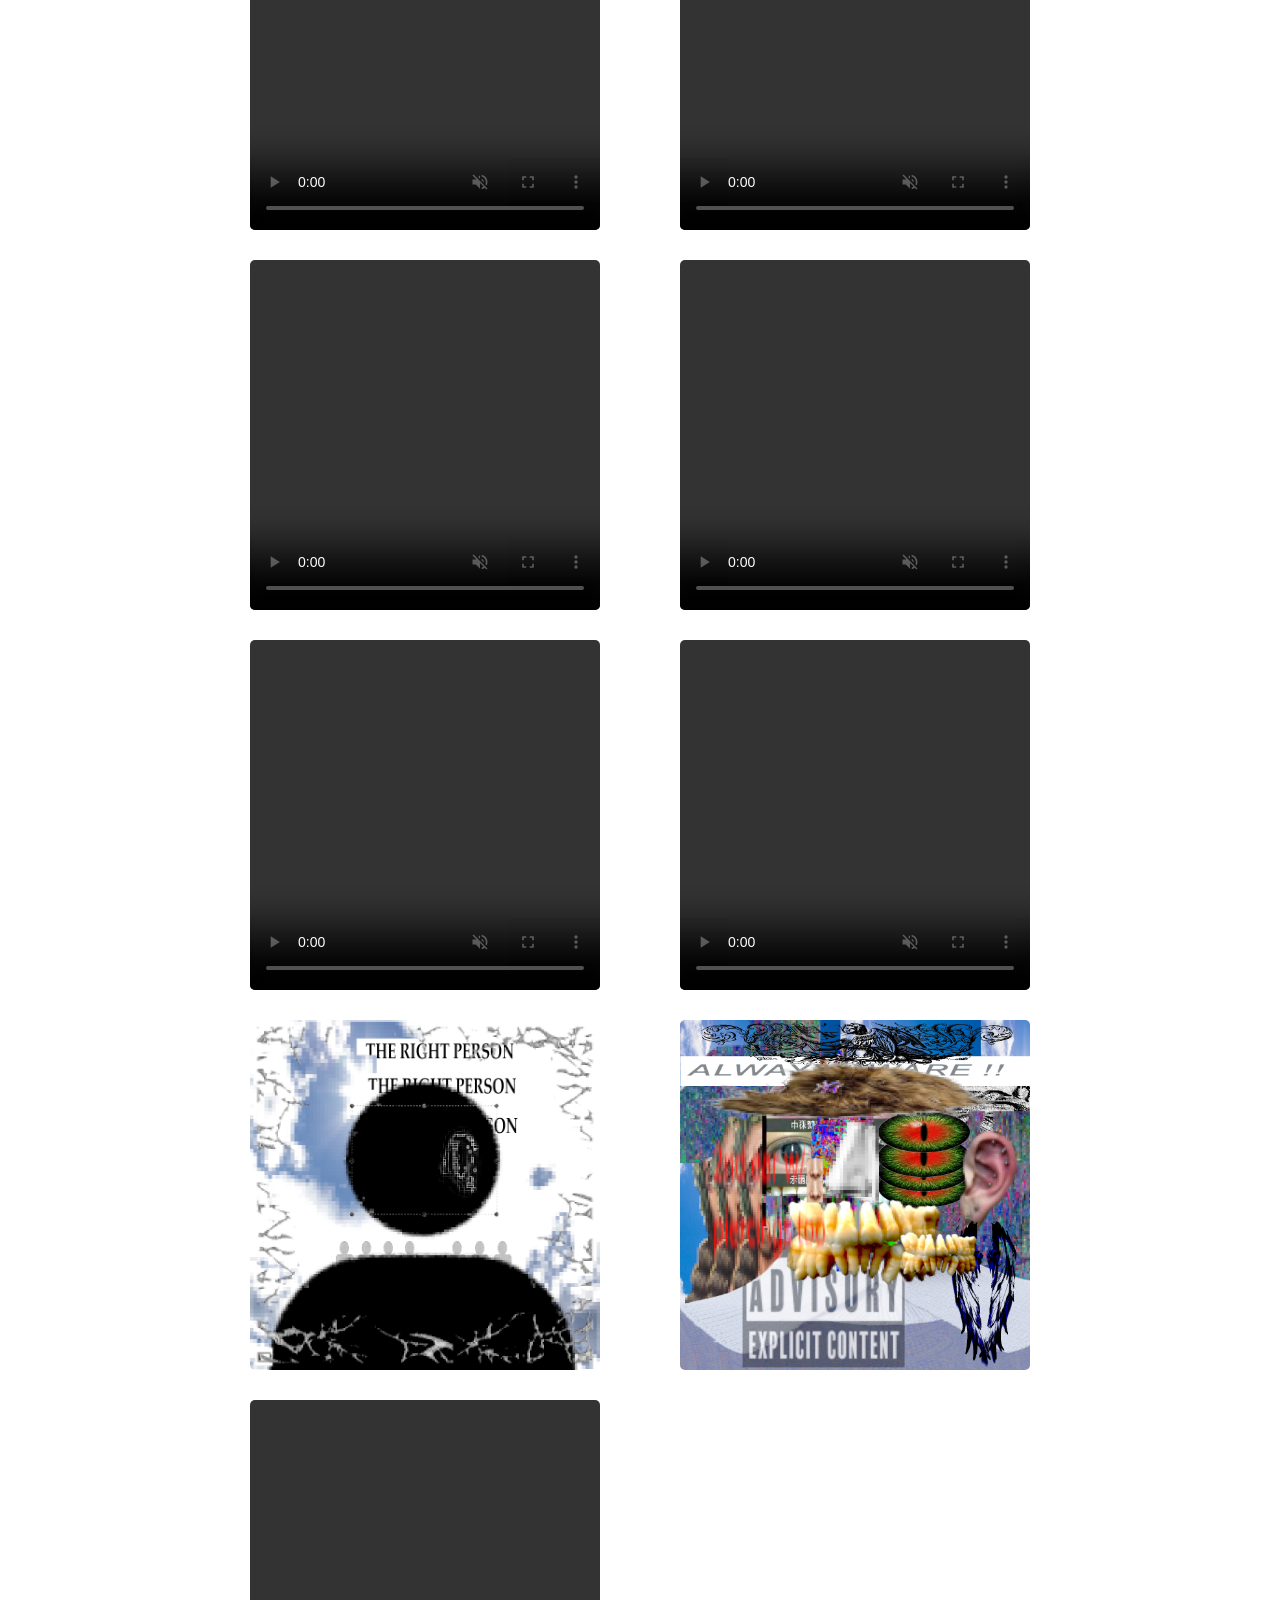
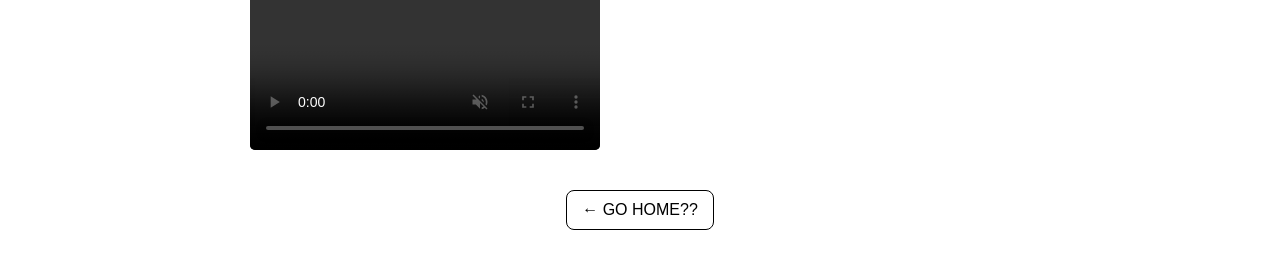
==== commit 8c9f2f76: "Update page3.html" ====
--- a/page3.html
+++ b/page3.html
@@ -23,6 +23,9 @@
   <div class="gallery">
 
     <div class="column">
+
+      <img src="images/w25.png" alt="Sketch 25"
+           onclick="openLightbox(this.src,'image')">
 
        <img src="images/w23.png" alt="Sketch 23"
            onclick="openLightbox(this.src,'image')">
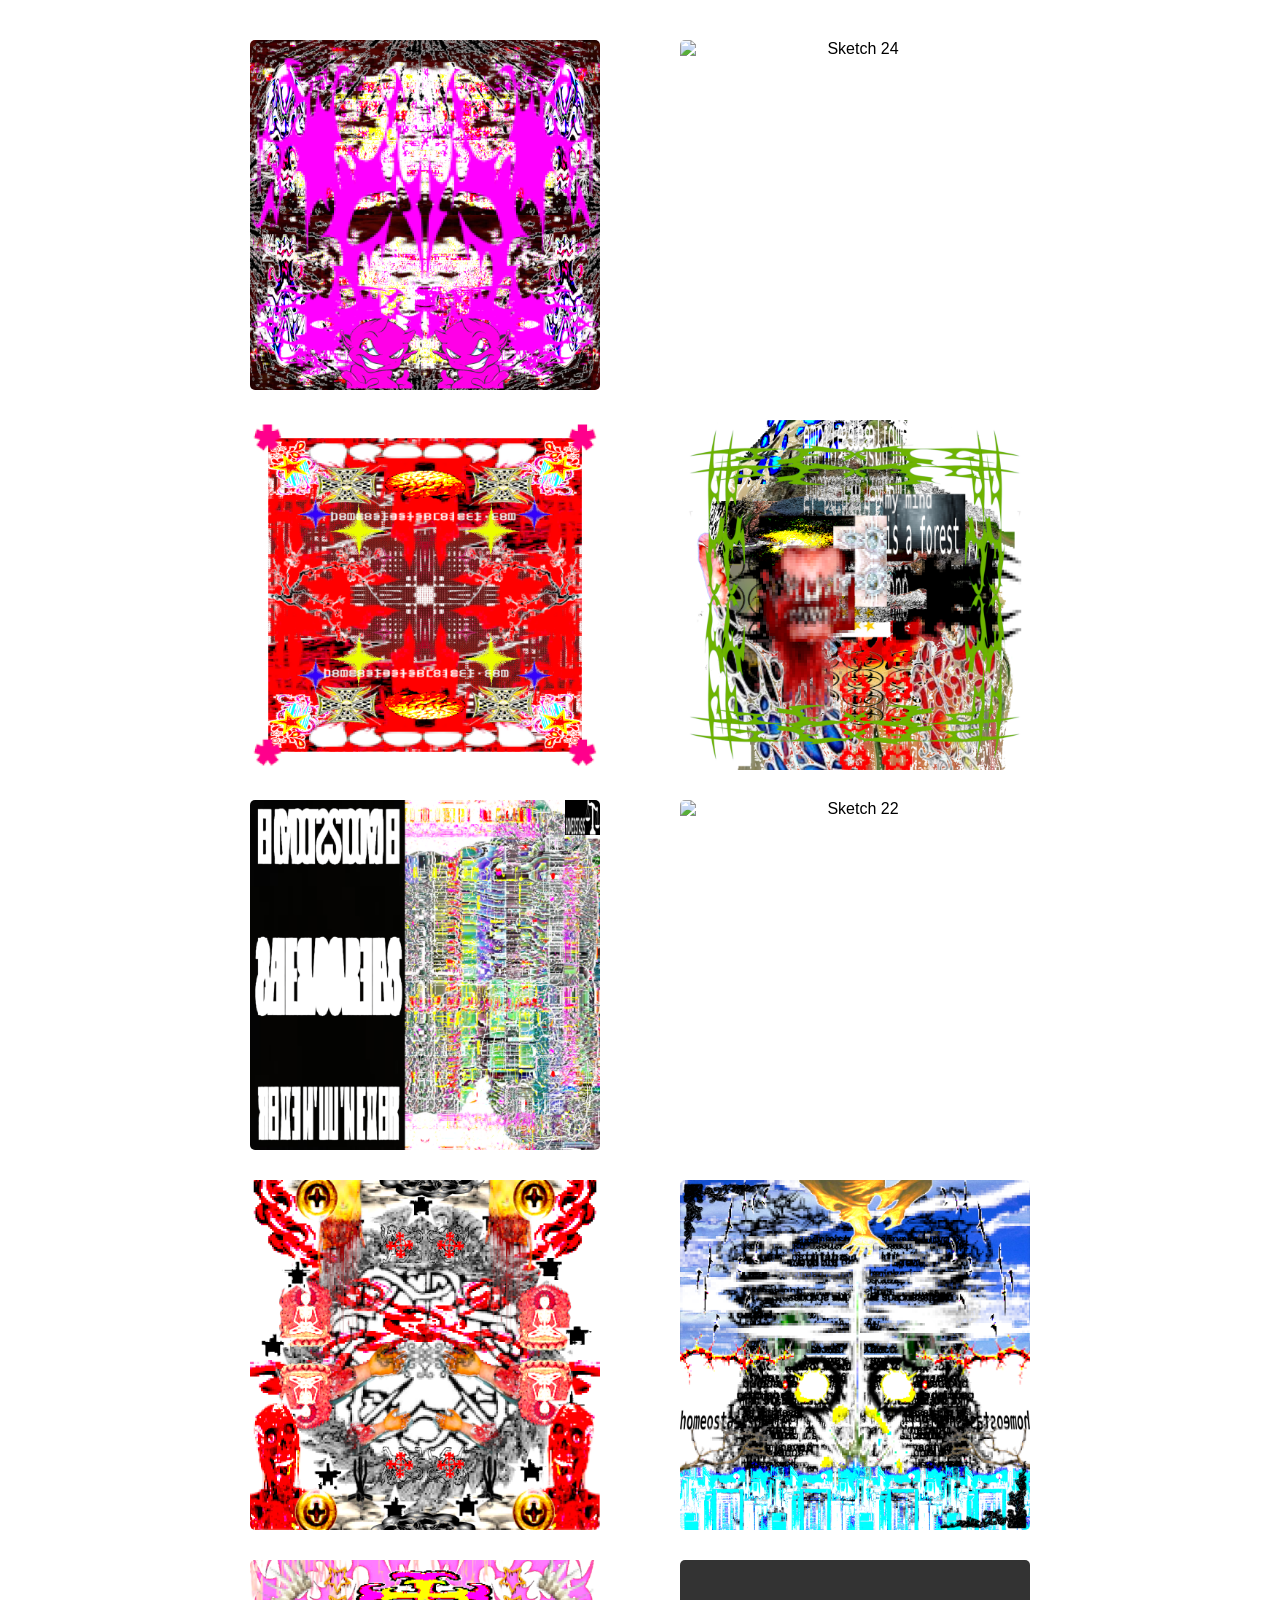
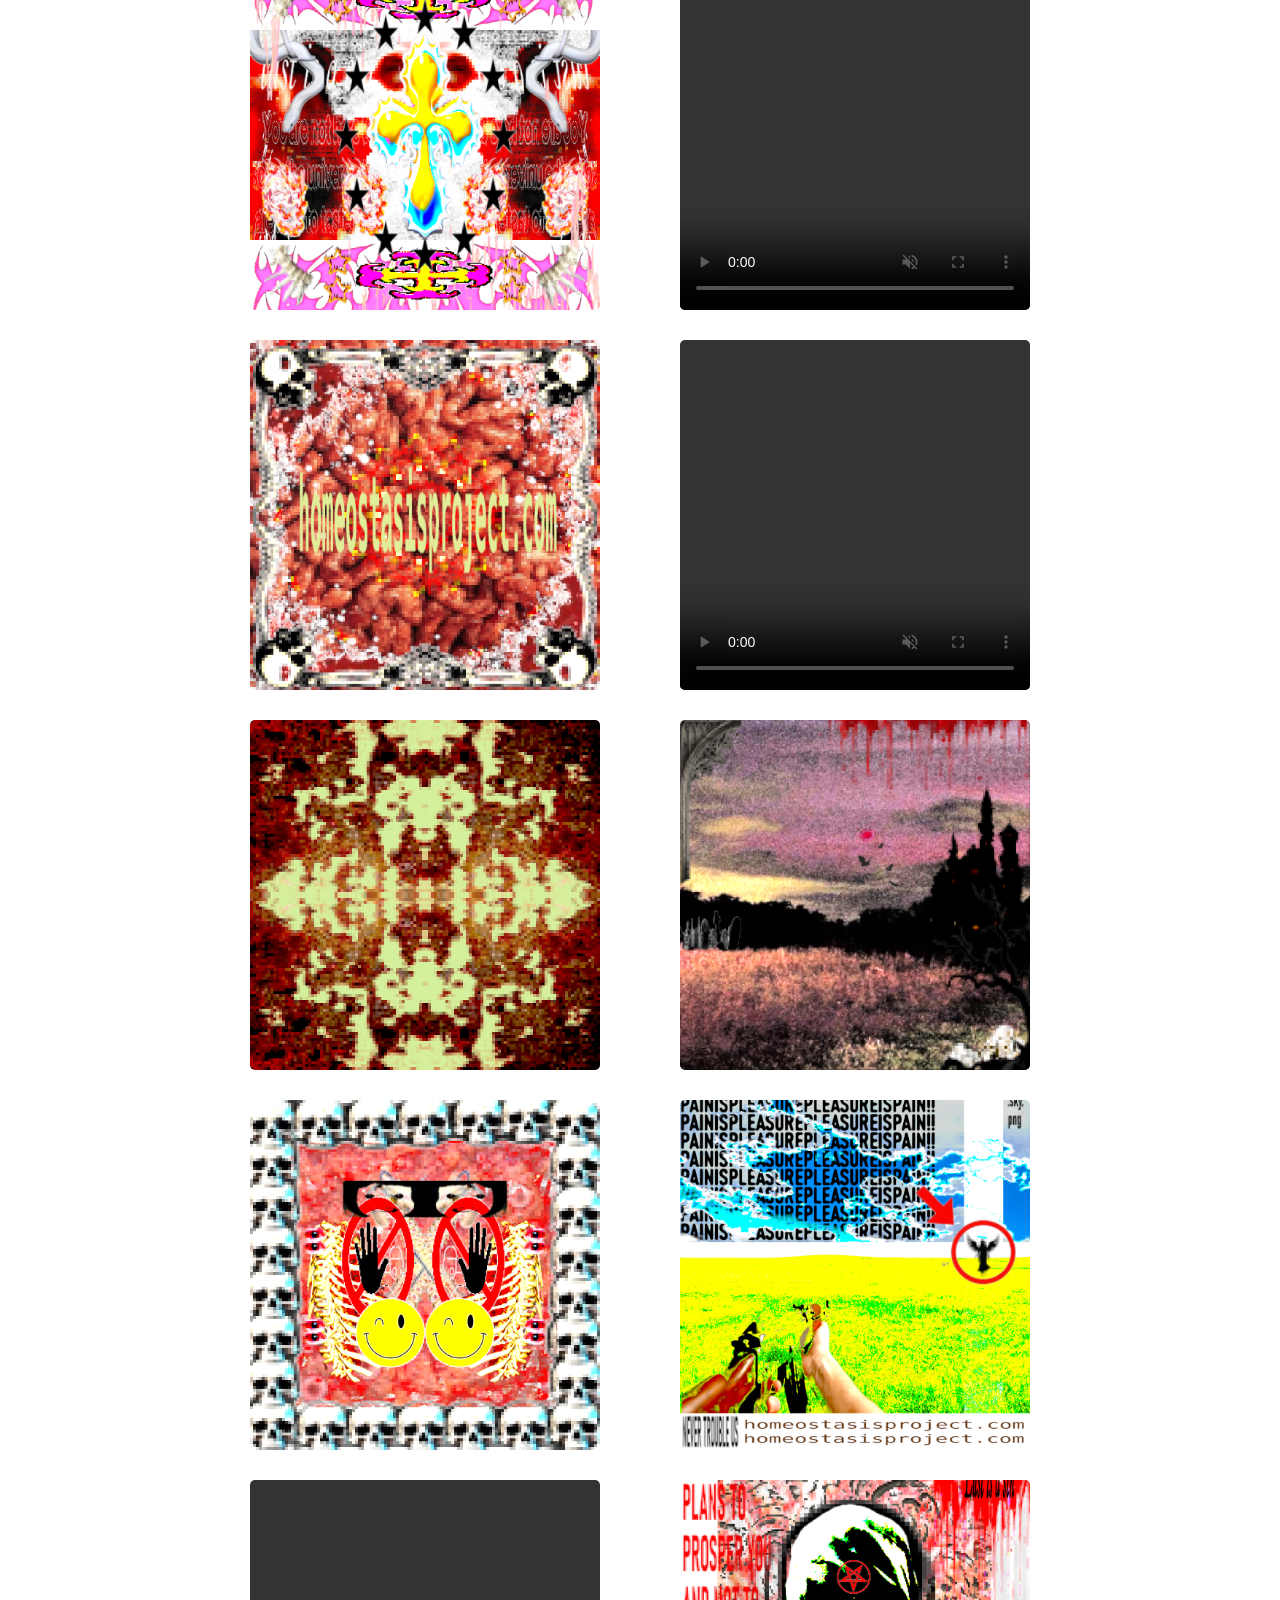
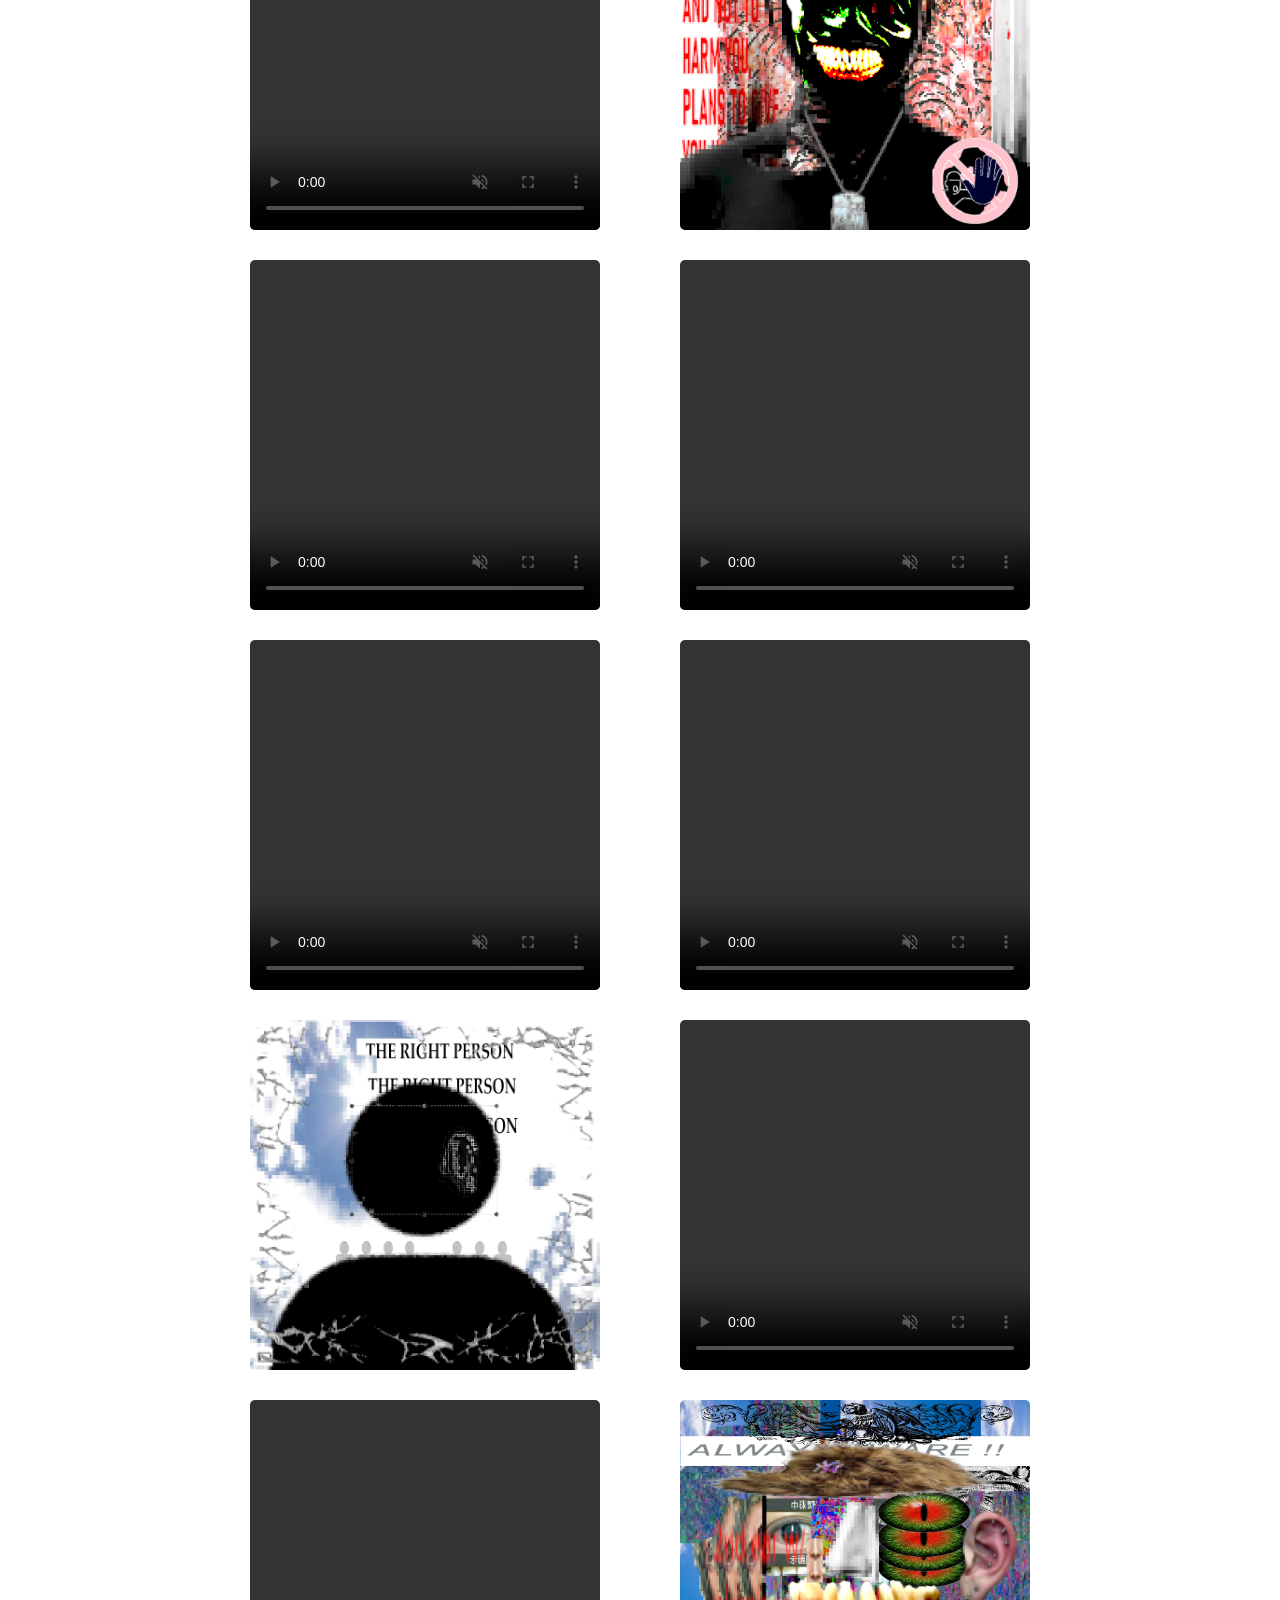
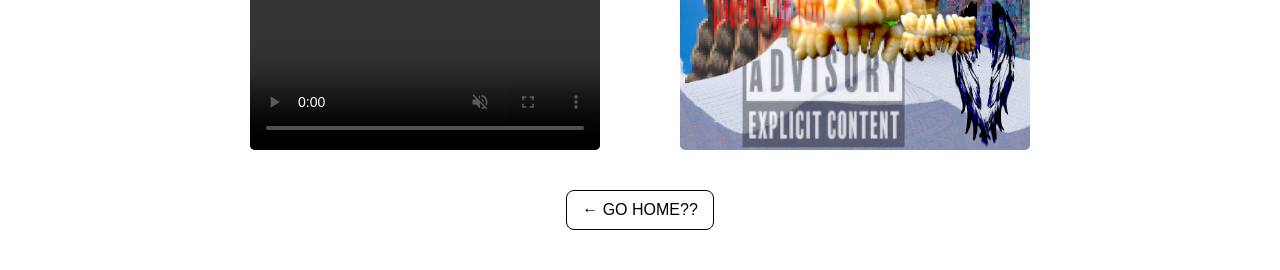
==== commit 67f704e0: "Update page3.html" ====
--- a/page3.html
+++ b/page3.html
@@ -74,6 +74,9 @@
     </div>
 
     <div class="column">
+
+       <img src="images/w26.mp4" alt="Sketch 24"
+           onclick="openLightbox(this.src,'image')">
       
       <img src="images/w24.png" alt="Sketch 24"
            onclick="openLightbox(this.src,'image')">
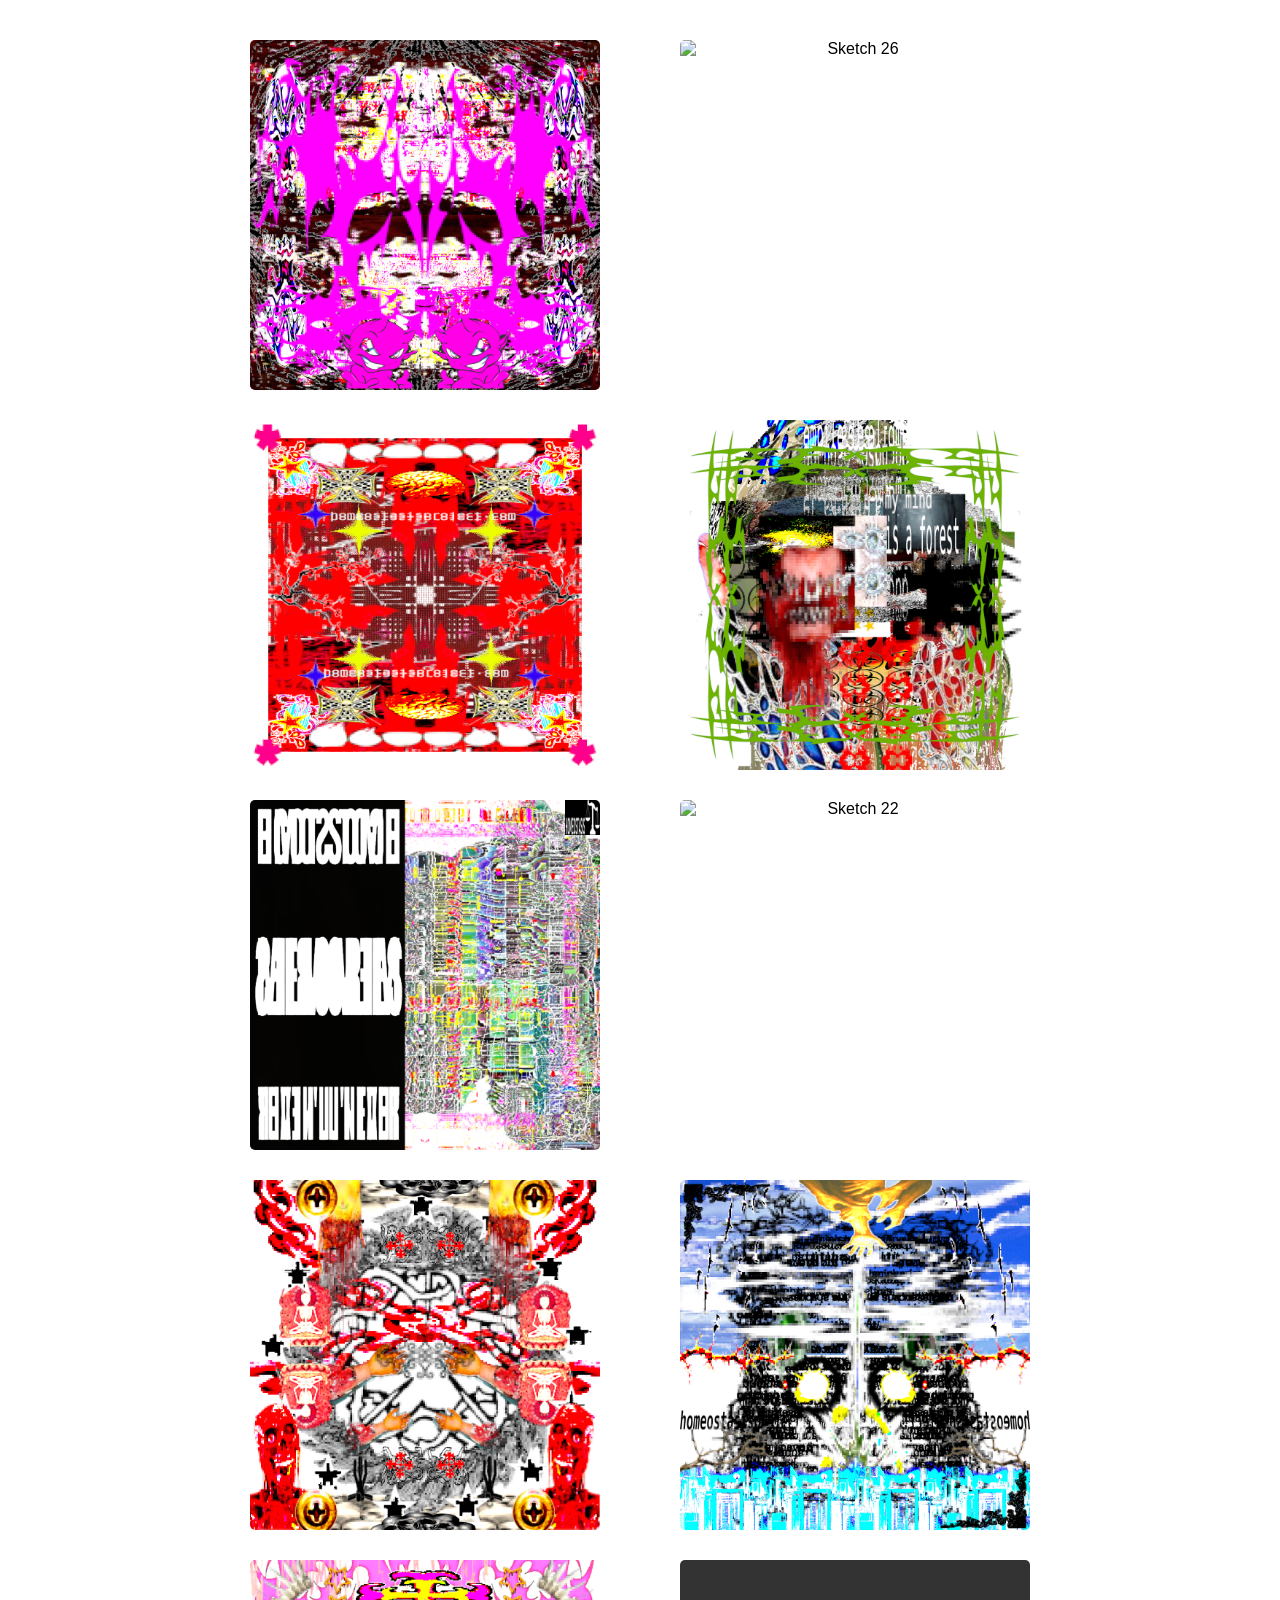
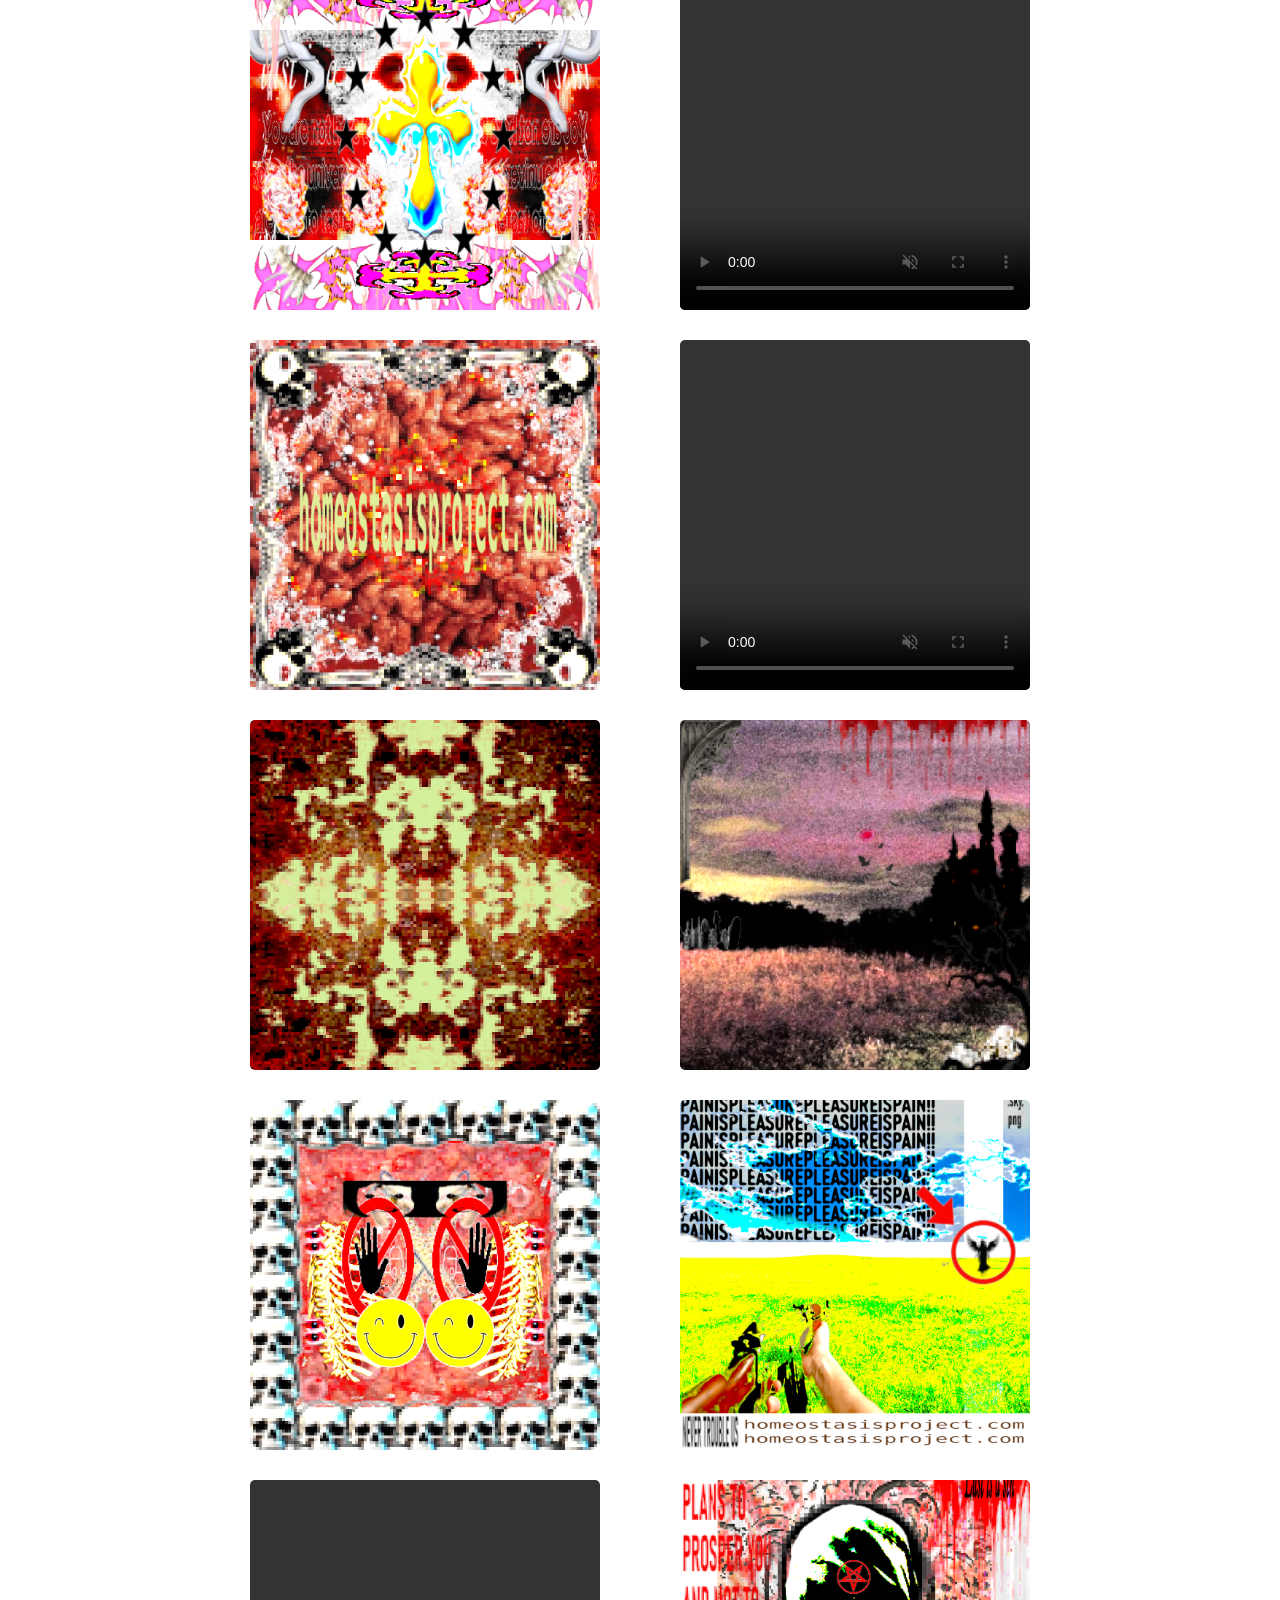
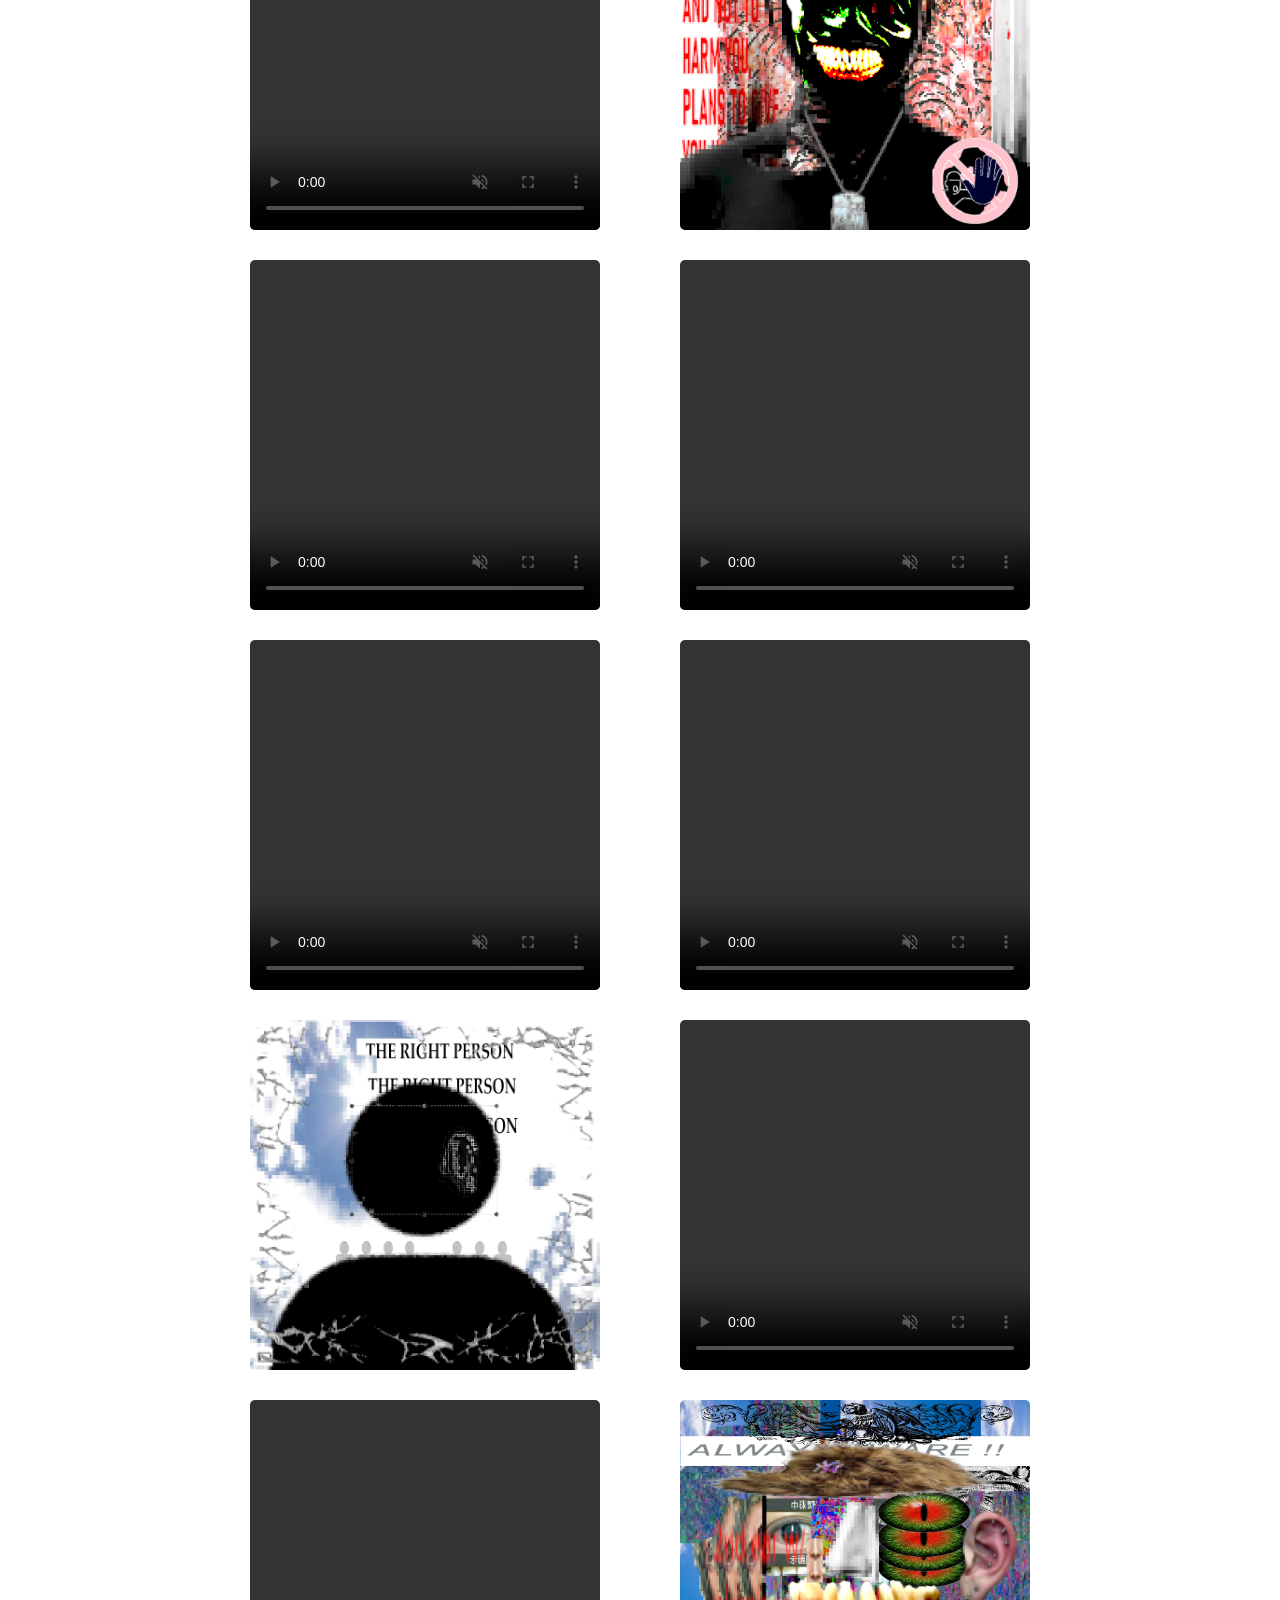
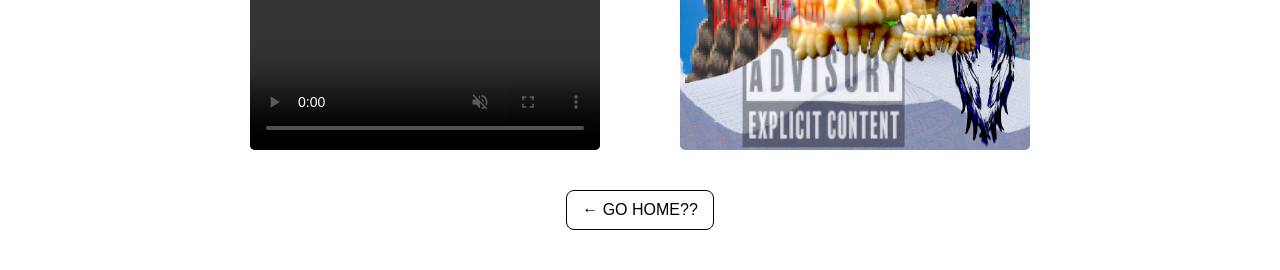
==== commit 7c5db5f4: "Update page3.html" ====
--- a/page3.html
+++ b/page3.html
@@ -75,7 +75,7 @@
 
     <div class="column">
 
-       <img src="images/w26.mp4" alt="Sketch 24"
+       <img src="images/w26.mp4" alt="Sketch 26"
            onclick="openLightbox(this.src,'image')">
       
       <img src="images/w24.png" alt="Sketch 24"
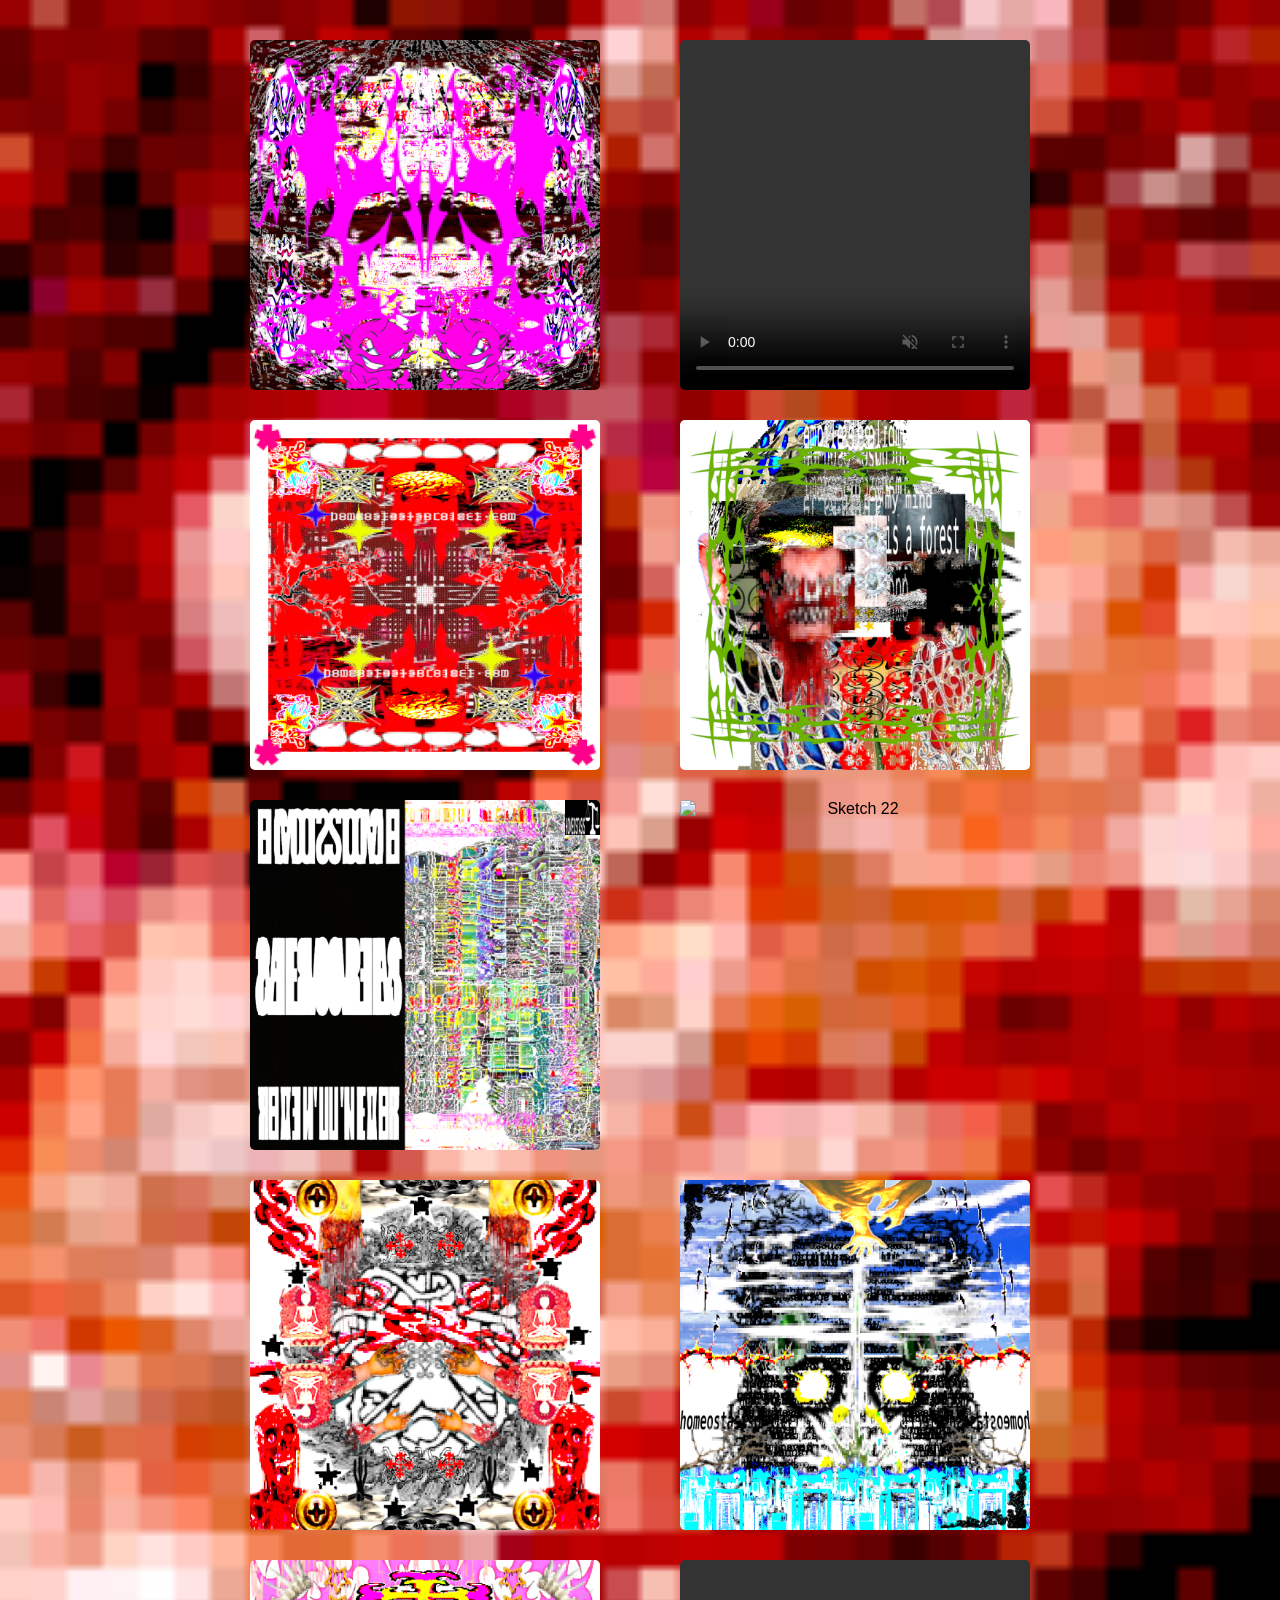
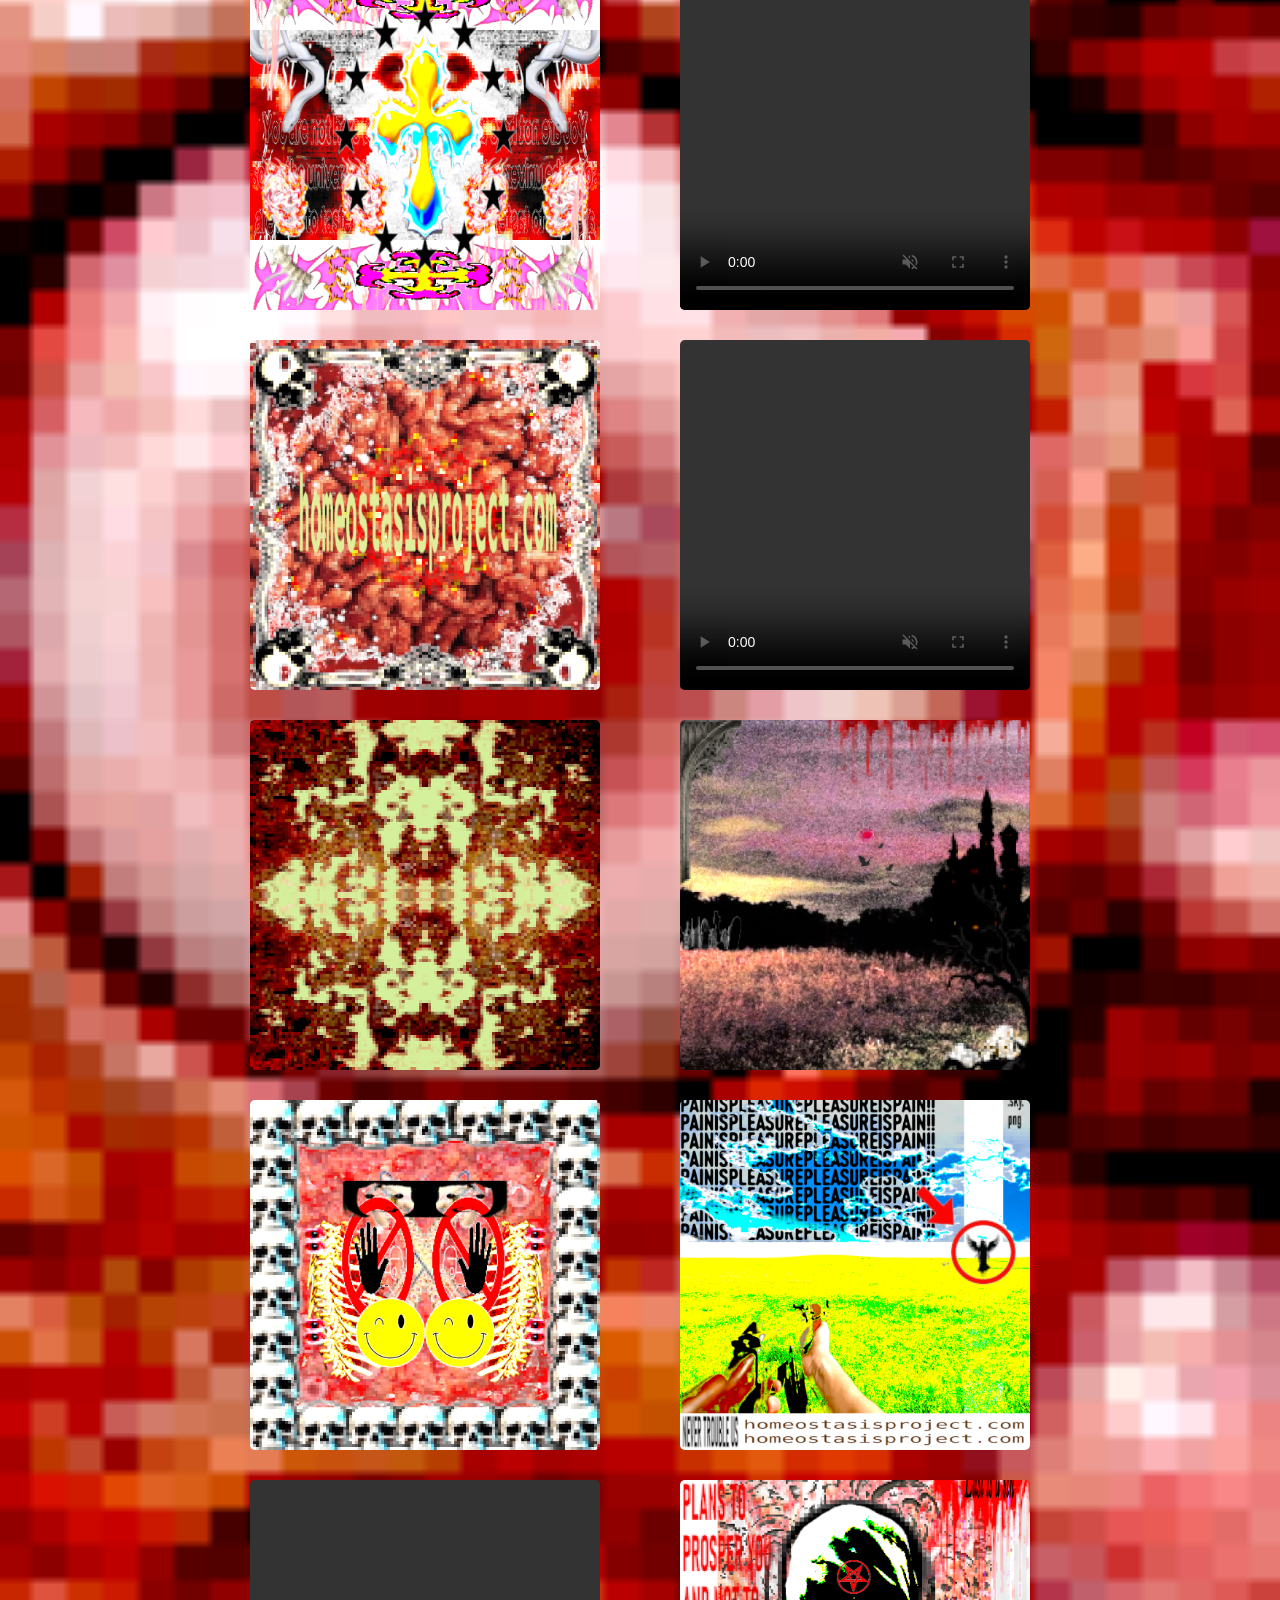
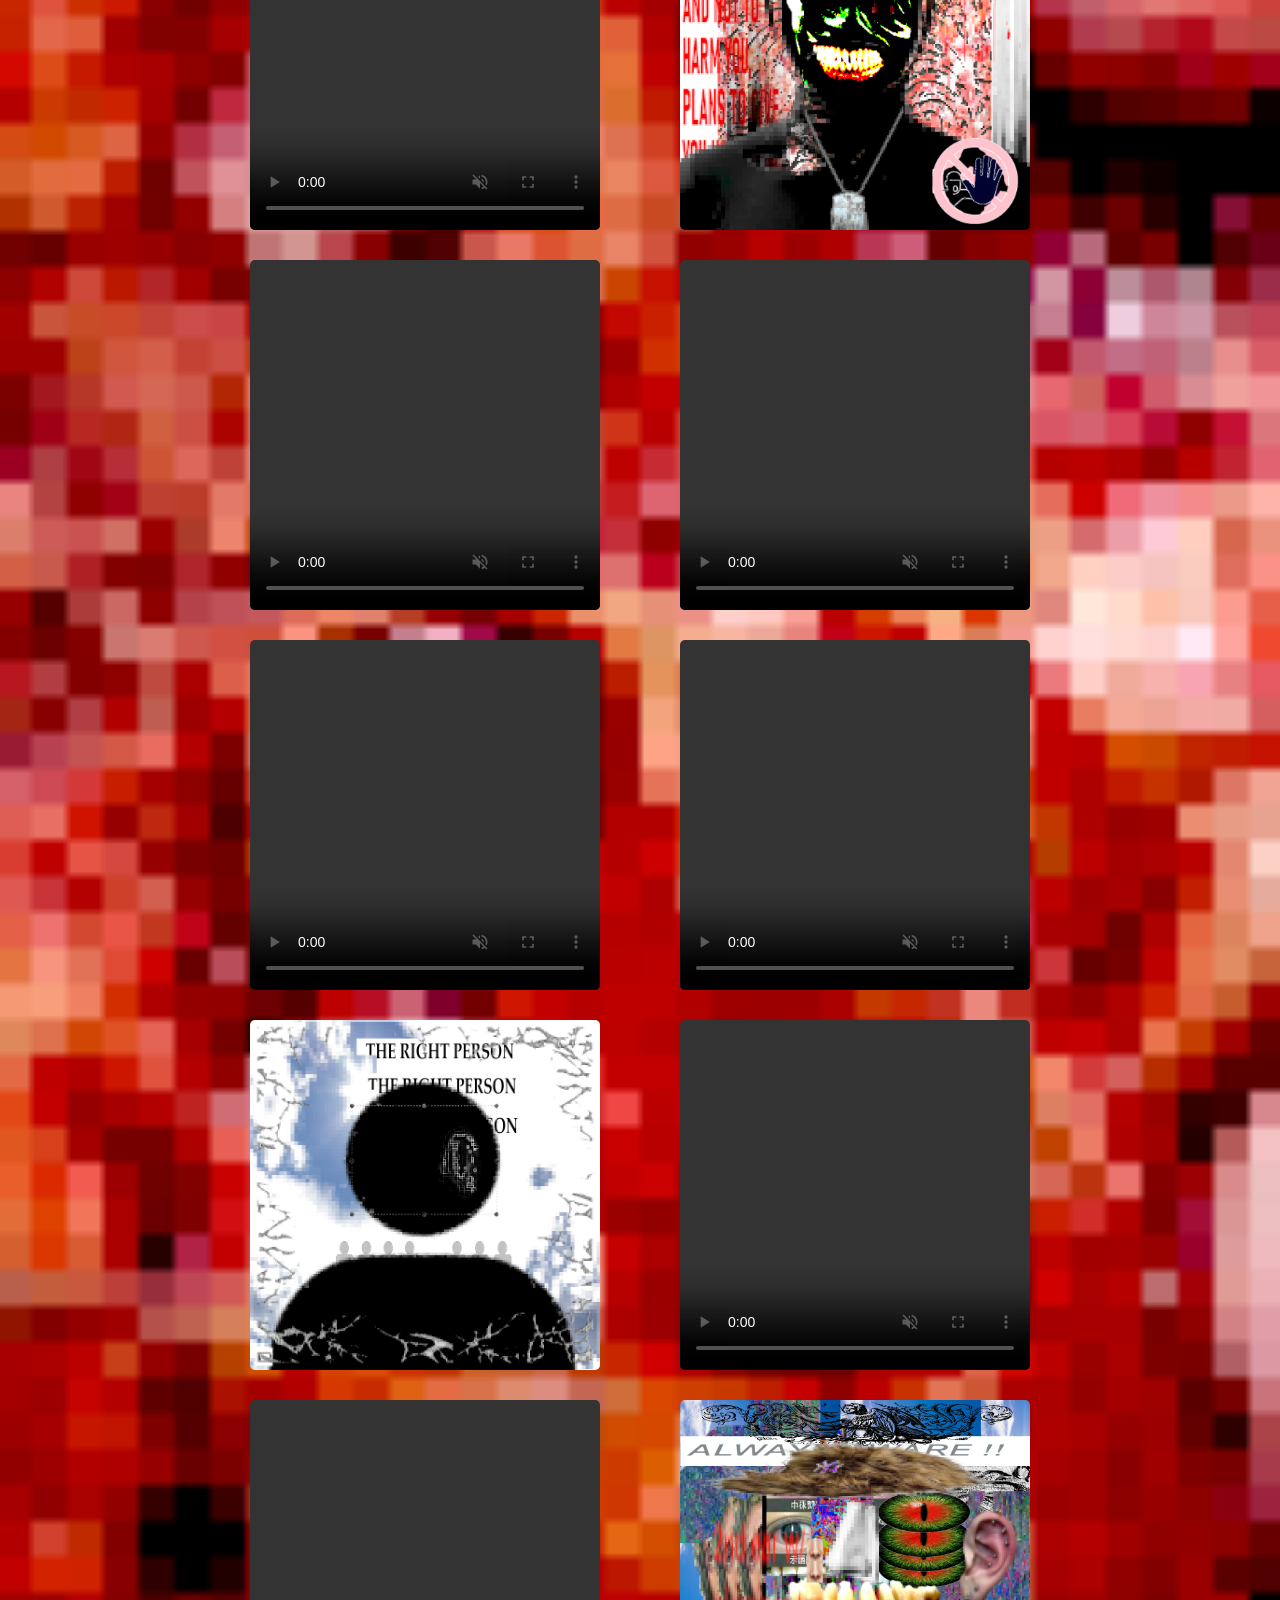
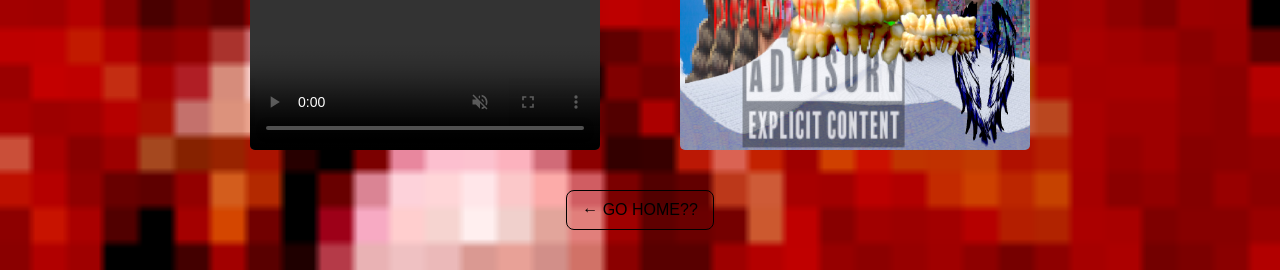
==== commit 7f2e5e82: "Update page3.html" ====
--- a/page3.html
+++ b/page3.html
@@ -75,8 +75,10 @@
 
     <div class="column">
 
-       <img src="images/w26.mp4" alt="Sketch 26"
-           onclick="openLightbox(this.src,'image')">
+       <video autoplay muted loop playsinline controls
+             onclick="openLightbox('images/w26.mp4','video')">
+        <source src="images/w26.mp4" type="video/mp4">
+      </video>
       
       <img src="images/w24.png" alt="Sketch 24"
            onclick="openLightbox(this.src,'image')">
